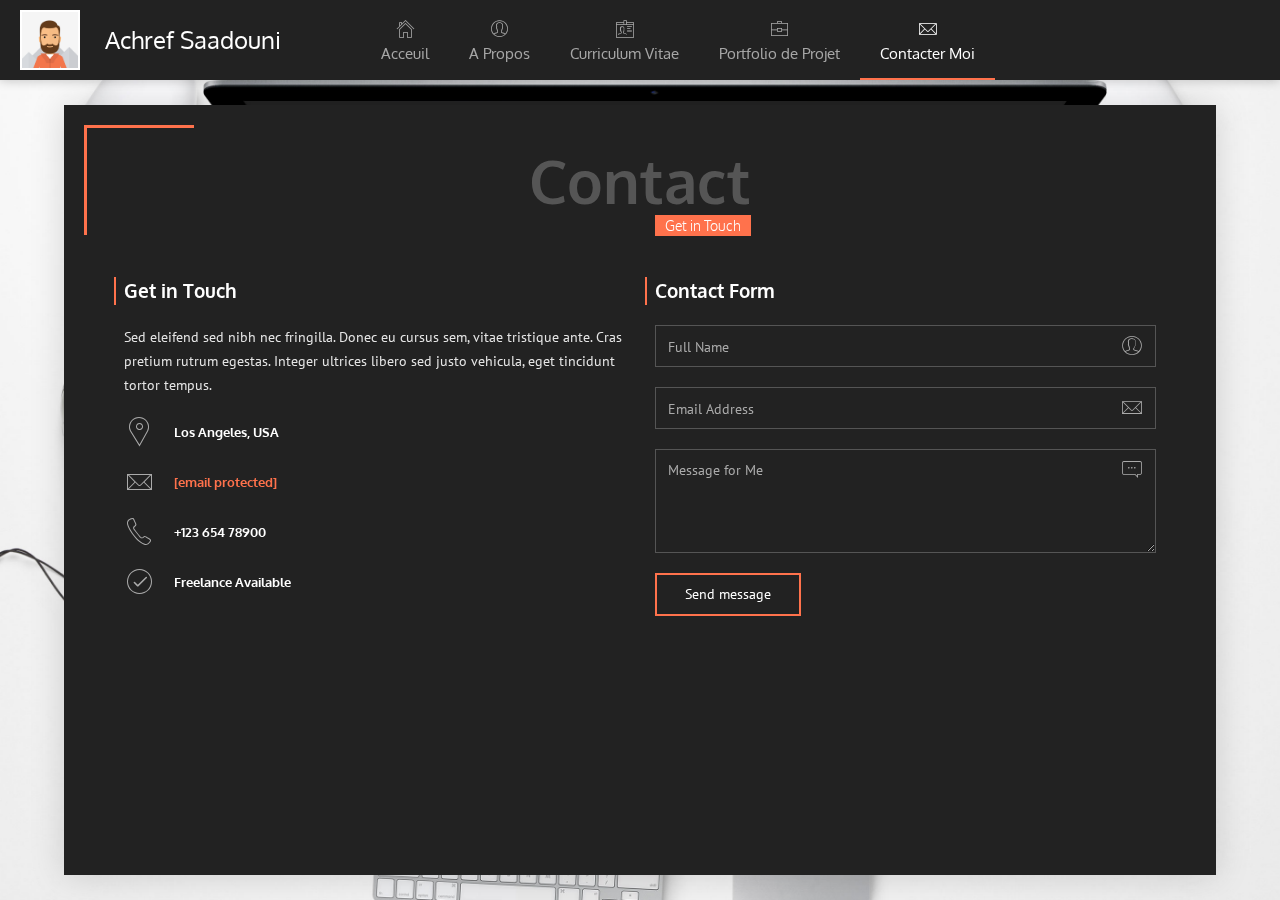
==== contacter.html @ 154d2a60 "TEST" ====
<!DOCTYPE html>
<html lang="fr" class="no-js">
  
<head>
    <meta name="title" content="CV Achref Saadouni - Me Contacter">

    <meta name="description" content="Achref Saadouni est un jeune tunisien qui aime le monde informatique et Des jeux Video 
    prêt à apprendre des nouvelles technologies, il est à votre disposition, vous pouvez me contacter via mes coordonnées">


    <meta charset="UTF-8" />
    <meta http-equiv="X-UA-Compatible" content="IE=edge"> 
    <meta name="viewport" content="width=device-width, initial-scale=1, maximum-scale=1" />
    
    <meta name="keywords" content="vcard, resposnive, retina, resume, jquery, css3, bootstrap, Unique, portfolio" />
    <meta name="author" content="lmtheme" />
    <link rel="shortcut icon" href="favicon.ico">

    <link rel="stylesheet" href="css/bootstrap.css" type="text/css">
    <link rel="stylesheet" href="css/normalize.css" type="text/css">
    <link rel="stylesheet" href="css/animate.css" type="text/css">
    <link rel="stylesheet" href="css/transition-animations.css" type="text/css">
    <link rel="stylesheet" href="css/jquery.mCustomScrollbar.min.css" type="text/css">
    <link rel="stylesheet" href="css/owl.carousel.css" type="text/css">
    <link rel="stylesheet" href="css/magnific-popup.css" type="text/css">
    <link rel="stylesheet" href="css/main-red.css" type="text/css">

    <!-- This styles needs for demo -->
    <link rel="stylesheet" href="preview/lmpixels-demo-panel.css" type="text/css">
    <!-- /This styles needs for demo -->
    
    <script>
      (function(i,s,o,g,r,a,m){i['GoogleAnalyticsObject']=r;i[r]=i[r]||function(){
      (i[r].q=i[r].q||[]).push(arguments)},i[r].l=1*new Date();a=s.createElement(o),
      m=s.getElementsByTagName(o)[0];a.async=1;a.src=g;m.parentNode.insertBefore(a,m)
      })(window,document,'script','../../../../www.google-analytics.com/analytics.js','ga');
    
      ga('create', 'UA-96534204-1', 'auto');
      ga('send', 'pageview');
    
    </script>

    <script src="js/jquery-2.1.3.min.js"></script>
    <script src="js/modernizr.custom.js"></script>
  </head>

  <body>
    <!-- Loading animation -->
    <div class="preloader">
      <div class="preloader-animation">
        <div class="dot1"></div>
        <div class="dot2"></div>
      </div>
    </div>
    <!-- /Loading animation -->

    <div id="page" class="page template-style-dark layout-menu-top">
      <!-- Header -->
      <header id="site_header" class="header mobile-menu-hide header-color-dark">
        <div class="my-photo tilt-effect">
          <img src="images/photo.png" alt="image de achref saadouni">
        </div>

        <div class="site-title-block">
          <h1 class="site-title">Achref Saadouni</h1>
        </div>

        <!-- Navigation -->
        <div class="site-nav">
          <!-- Main menu -->
          <div class="site-nav">
                <!-- Main menu -->
                <ul id="nav" class="site-main-menu">
                  <li>
                    <a  href="index.html" data-animation="21"><i class="menu-icon pe-7s-icon pe-7s-home"></i>Acceuil</a><!-- href value = data-id without # of .pt-page. -->
                  </li>
                  <li >
                    <a href="propos.html" data-animation="17"><i class="menu-icon pe-7s-icon pe-7s-user"></i>A Propos</a>
                  </li>
                  <li>
                    <a href="curriculumvitae.html" data-animation="18"><i class="menu-icon pe-7s-icon pe-7s-id"></i>Curriculum Vitae</a>
                  </li>
                  <li>
                    <a href="portfolio.html" data-animation="19"><i class="menu-icon pe-7s-icon pe-7s-portfolio"></i>Portfolio de Projet</a>
                  </li>
                  <li class="active">
                    <a href="contacter.html" data-animation="20"><i class="menu-icon pe-7s-icon pe-7s-mail"></i>Contacter Moi</a>
                  </li>
                </ul>
                <!-- /Main menu -->
              </div>
          <!-- /Main menu -->
        </div>
        <!-- Navigation -->
      </header>
      <!-- /Header -->

      <!-- Mobile Header -->
      <div class="mobile-header mobile-visible">
        <div class="mobile-logo-container">
          <div class="mobile-site-title">Achref Saadouni</div>
        </div>

        <a class="menu-toggle mobile-visible">
          <i class="fa fa-bars"></i>
        </a>
      </div>
      <!-- /Mobile Header -->

      <!-- Main Content -->
      <div id="main" class="site-main">
        <!-- Page changer wrapper -->
        <div class="pt-wrapper" style="background-image: url(images/main_bg_light.jpg);">
          <!-- Subpages -->
          <div class="subpages">

            <!-- Contact Subpage -->
            <section class="pt-page pt-page-5 pt-page-current pt-page-moveFromRight pt-page-ontop mCustomScrollbar _mCS_2" data-id="contact">
              <div class="border-block-top-110"></div>
              <div class="section-inner">
                <div class="section-title-block">
                  <div class="section-title-wrapper">
                    <h2 class="section-title">Contact</h2>
                    <h5 class="section-description">Get in Touch</h5>
                  </div>
                </div>

                <div class="row">
                  <div class="col-sm-6 col-md-6 subpage-block">
                    <div class="block-title">
                      <h3>Get in Touch</h3>
                    </div>
                    <p>Sed eleifend sed nibh nec fringilla. Donec eu cursus sem, vitae tristique ante. Cras pretium rutrum egestas. Integer ultrices libero sed justo vehicula, eget tincidunt tortor tempus.</p>
                    <div class="contact-info-block">
                      <div class="ci-icon">
                        <i class="pe-7s-icon pe-7s-map-marker"></i>
                      </div>
                      <div class="ci-text">
                        <h5>Los Angeles, USA</h5>
                      </div>
                    </div>
                    <div class="contact-info-block">
                      <div class="ci-icon">
                        <i class="pe-7s-icon pe-7s-mail"></i>
                      </div>
                      <div class="ci-text">
                        <h5><a href="https://lmpixels.com/cdn-cgi/l/email-protection" class="__cf_email__" data-cfemail="5b3a373e232836322f331b3e233a362b373e75383436">[email&#160;protected]</a></h5>
                      </div>
                    </div>
                    <div class="contact-info-block">
                      <div class="ci-icon">
                        <i class="pe-7s-icon pe-7s-call"></i>
                      </div>
                      <div class="ci-text">
                        <h5>+123 654 78900</h5>
                      </div>
                    </div>
                    <div class="contact-info-block">
                      <div class="ci-icon">
                        <i class="pe-7s-icon pe-7s-check"></i>
                      </div>
                      <div class="ci-text">
                        <h5>Freelance Available</h5>
                      </div>
                    </div>
                  </div>

                  <div class="col-sm-6 col-md-6 subpage-block">
                    <div class="block-title">
                      <h3>Contact Form</h3>
                    </div>
                    <form id="contact-form" method="post" action="https://lmpixels.com/demo/unique/unique-vcard/contact_form/contact_form.php">

                      <div class="messages"></div>

                      <div class="controls">
                        <div class="form-group">
                            <input id="form_name" type="text" name="name" class="form-control" placeholder="Full Name" required="required" data-error="Name is required.">
                            <div class="form-control-border"></div>
                            <i class="form-control-icon pe-7s-user"></i>
                            <div class="help-block with-errors"></div>
                        </div>

                        <div class="form-group">
                            <input id="form_email" type="email" name="email" class="form-control" placeholder="Email Address" required="required" data-error="Valid email is required.">
                            <div class="form-control-border"></div>
                            <i class="form-control-icon pe-7s-mail"></i>
                            <div class="help-block with-errors"></div>
                        </div>

                        <div class="form-group">
                            <textarea id="form_message" name="message" class="form-control" placeholder="Message for Me" rows="4" required="required" data-error="Please, leave me a message."></textarea>
                            <div class="form-control-border"></div>
                            <i class="form-control-icon pe-7s-comment"></i>
                            <div class="help-block with-errors"></div>
                        </div>

                        <input type="submit" class="button btn-send" value="Send message">
                      </div>
                    </form>
                  </div>
                </div>
              </div>
            </section>
            <!-- End Contact Subpage -->

          </div>
        </div>
        <!-- /Page changer wrapper -->
      </div>
      <!-- /Main Content -->
    </div>



    <script data-cfasync="false" src="../../../cdn-cgi/scripts/5c5dd728/cloudflare-static/email-decode.min.js"></script><script src="js/bootstrap.min.js"></script>
    <script src="js/pages-switcher.js"></script>
    <script src="js/imagesloaded.pkgd.min.js"></script>
    <script src="js/validator.js"></script>
    <script src="js/jquery.shuffle.min.js"></script>
    <script src="js/masonry.pkgd.min.js"></script>
    <script src="js/owl.carousel.min.js"></script>
    <script src="js/jquery.magnific-popup.min.js"></script>
    <script src="js/jquery.mCustomScrollbar.concat.min.js"></script>
    <script src="js/tilt.jquery.min.js"></script>
    <script src="js/jquery.hoverdir.js"></script>
    <script src="js/main.js"></script>

    <!-- Demo Color changer Script -->
    <script src="preview/lmpixels-demo-panel.js"></script>
    <!-- /Demo Color changer Script -->
  </body>

<!-- Mirrored from lmpixels.com/demo/unique/unique-vcard/index-dark.html by HTTrack Website Copier/3.x [XR&CO'2014], Sun, 04 Nov 2018 14:19:55 GMT -->
</html>
---- css/transition-animations.css ----
/* animation sets */

/* move from / to  */

.pt-page-moveToLeft {
	-webkit-animation: moveToLeft .6s ease both;
	animation: moveToLeft .6s ease both;
}

.pt-page-moveFromLeft {
	-webkit-animation: moveFromLeft .6s ease both;
	animation: moveFromLeft .6s ease both;
}

.pt-page-moveToRight {
	-webkit-animation: moveToRight .6s ease both;
	animation: moveToRight .6s ease both;
}

.pt-page-moveFromRight {
	-webkit-animation: moveFromRight .6s ease both;
	animation: moveFromRight .6s ease both;
}

.pt-page-moveToTop {
	-webkit-animation: moveToTop .6s ease both;
	animation: moveToTop .6s ease both;
}

.pt-page-moveFromTop {
	-webkit-animation: moveFromTop .6s ease both;
	animation: moveFromTop .6s ease both;
}

.pt-page-moveToBottom {
	-webkit-animation: moveToBottom .6s ease both;
	animation: moveToBottom .6s ease both;
}

.pt-page-moveFromBottom {
	-webkit-animation: moveFromBottom .6s ease both;
	animation: moveFromBottom .6s ease both;
}

/* fade */

.pt-page-fade {
	-webkit-animation: fade .7s ease both;
	animation: fade .7s ease both;
}

/* move from / to and fade */

.pt-page-moveToLeftFade {
	-webkit-animation: moveToLeftFade .7s ease both;
	animation: moveToLeftFade .7s ease both;
}

.pt-page-moveFromLeftFade {
	-webkit-animation: moveFromLeftFade .7s ease both;
	animation: moveFromLeftFade .7s ease both;
}

.pt-page-moveToRightFade {
	-webkit-animation: moveToRightFade .7s ease both;
	animation: moveToRightFade .7s ease both;
}

.pt-page-moveFromRightFade {
	-webkit-animation: moveFromRightFade .7s ease both;
	animation: moveFromRightFade .7s ease both;
}

.pt-page-moveToTopFade {
	-webkit-animation: moveToTopFade .7s ease both;
	animation: moveToTopFade .7s ease both;
}

.pt-page-moveFromTopFade {
	-webkit-animation: moveFromTopFade .7s ease both;
	animation: moveFromTopFade .7s ease both;
}

.pt-page-moveToBottomFade {
	-webkit-animation: moveToBottomFade .7s ease both;
	animation: moveToBottomFade .7s ease both;
}

.pt-page-moveFromBottomFade {
	-webkit-animation: moveFromBottomFade .7s ease both;
	animation: moveFromBottomFade .7s ease both;
}

/* move to with different easing */

.pt-page-moveToLeftEasing {
	-webkit-animation: moveToLeft .7s ease-in-out both;
	animation: moveToLeft .7s ease-in-out both;
}
.pt-page-moveToRightEasing {
	-webkit-animation: moveToRight .7s ease-in-out both;
	animation: moveToRight .7s ease-in-out both;
}
.pt-page-moveToTopEasing {
	-webkit-animation: moveToTop .7s ease-in-out both;
	animation: moveToTop .7s ease-in-out both;
}
.pt-page-moveToBottomEasing {
	-webkit-animation: moveToBottom .7s ease-in-out both;
	animation: moveToBottom .7s ease-in-out both;
}

/********************************* keyframes **************************************/

/* move from / to  */

@-webkit-keyframes moveToLeft {
	from { }
	to { -webkit-transform: translateX(-100%); }
}
@keyframes moveToLeft {
	from { }
	to { -webkit-transform: translateX(-100%); transform: translateX(-100%); }
}

@-webkit-keyframes moveFromLeft {
	from { -webkit-transform: translateX(-100%); }
}
@keyframes moveFromLeft {
	from { -webkit-transform: translateX(-100%); transform: translateX(-100%); }
}

@-webkit-keyframes moveToRight { 
	from { }
	to { -webkit-transform: translateX(100%); }
}
@keyframes moveToRight { 
	from { }
	to { -webkit-transform: translateX(100%); transform: translateX(100%); }
}

@-webkit-keyframes moveFromRight {
	from { -webkit-transform: translateX(100%); }
}
@keyframes moveFromRight {
	from { -webkit-transform: translateX(100%); transform: translateX(100%); }
}

@-webkit-keyframes moveToTop {
	from { }
	to { -webkit-transform: translateY(-100%); }
}
@keyframes moveToTop {
	from { }
	to { -webkit-transform: translateY(-100%); transform: translateY(-100%); }
}

@-webkit-keyframes moveFromTop {
	from { -webkit-transform: translateY(-100%); }
}
@keyframes moveFromTop {
	from { -webkit-transform: translateY(-100%); transform: translateY(-100%); }
}

@-webkit-keyframes moveToBottom {
	from { }
	to { -webkit-transform: translateY(100%); }
}
@keyframes moveToBottom {
	from { }
	to { -webkit-transform: translateY(100%); transform: translateY(100%); }
}

@-webkit-keyframes moveFromBottom {
	from { -webkit-transform: translateY(100%); }
}
@keyframes moveFromBottom {
	from { -webkit-transform: translateY(100%); transform: translateY(100%); }
}

/* fade */

@-webkit-keyframes fade {
	from { }
	to { opacity: 0.3; }
}
@keyframes fade {
	from { }
	to { opacity: 0.3; }
}

/* move from / to and fade */

@-webkit-keyframes moveToLeftFade {
	from { }
	to { opacity: 0.3; -webkit-transform: translateX(-100%); }
}
@keyframes moveToLeftFade {
	from { }
	to { opacity: 0.3; -webkit-transform: translateX(-100%); transform: translateX(-100%); }
}

@-webkit-keyframes moveFromLeftFade {
	from { opacity: 0.3; -webkit-transform: translateX(-100%); }
}
@keyframes moveFromLeftFade {
	from { opacity: 0.3; -webkit-transform: translateX(-100%); transform: translateX(-100%); }
}

@-webkit-keyframes moveToRightFade {
	from { }
	to { opacity: 0.3; -webkit-transform: translateX(100%); }
}
@keyframes moveToRightFade {
	from { }
	to { opacity: 0.3; -webkit-transform: translateX(100%); transform: translateX(100%); }
}

@-webkit-keyframes moveFromRightFade {
	from { opacity: 0.3; -webkit-transform: translateX(100%); }
}
@keyframes moveFromRightFade {
	from { opacity: 0.3; -webkit-transform: translateX(100%); transform: translateX(100%); }
}

@-webkit-keyframes moveToTopFade {
	from { }
	to { opacity: 0.3; -webkit-transform: translateY(-100%); }
}
@keyframes moveToTopFade {
	from { }
	to { opacity: 0.3; -webkit-transform: translateY(-100%); transform: translateY(-100%); }
}

@-webkit-keyframes moveFromTopFade {
	from { opacity: 0.3; -webkit-transform: translateY(-100%); }
}
@keyframes moveFromTopFade {
	from { opacity: 0.3; -webkit-transform: translateY(-100%); transform: translateY(-100%); }
}

@-webkit-keyframes moveToBottomFade {
	from { }
	to { opacity: 0.3; -webkit-transform: translateY(100%); }
}
@keyframes moveToBottomFade {
	from { }
	to { opacity: 0.3; -webkit-transform: translateY(100%); transform: translateY(100%); }
}

@-webkit-keyframes moveFromBottomFade {
	from { opacity: 0.3; -webkit-transform: translateY(100%); }
}
@keyframes moveFromBottomFade {
	from { opacity: 0.3; -webkit-transform: translateY(100%); transform: translateY(100%); }
}

/* scale and fade */

.pt-page-scaleDown {
	-webkit-animation: scaleDown .7s ease both;
	animation: scaleDown .7s ease both;
}

.pt-page-scaleUp {
	-webkit-animation: scaleUp .7s ease both;
	animation: scaleUp .7s ease both;
}

.pt-page-scaleUpDown {
	-webkit-animation: scaleUpDown .5s ease both;
	animation: scaleUpDown .5s ease both;
}

.pt-page-scaleDownUp {
	-webkit-animation: scaleDownUp .5s ease both;
	animation: scaleDownUp .5s ease both;
}

.pt-page-scaleDownCenter {
	-webkit-animation: scaleDownCenter .4s ease-in both;
	animation: scaleDownCenter .4s ease-in both;
}

.pt-page-scaleUpCenter {
	-webkit-animation: scaleUpCenter .4s ease-out both;
	animation: scaleUpCenter .4s ease-out both;
}

/********************************* keyframes **************************************/

/* scale and fade */

@-webkit-keyframes scaleDown {
	from { }
	to { opacity: 0; -webkit-transform: scale(.8); }
}
@keyframes scaleDown {
	from { }
	to { opacity: 0; -webkit-transform: scale(.8); transform: scale(.8); }
}

@-webkit-keyframes scaleUp {
	from { opacity: 0; -webkit-transform: scale(.8); }
}
@keyframes scaleUp {
	from { opacity: 0; -webkit-transform: scale(.8); transform: scale(.8); }
}

@-webkit-keyframes scaleUpDown {
	from { opacity: 0; -webkit-transform: scale(1.2); }
}
@keyframes scaleUpDown {
	from { opacity: 0; -webkit-transform: scale(1.2); transform: scale(1.2); }
}

@-webkit-keyframes scaleDownUp {
	from { }
	to { opacity: 0; -webkit-transform: scale(1.2); }
}
@keyframes scaleDownUp {
	from { }
	to { opacity: 0; -webkit-transform: scale(1.2); transform: scale(1.2); }
}

@-webkit-keyframes scaleDownCenter {
	from { }
	to { opacity: 0; -webkit-transform: scale(.7); }
}
@keyframes scaleDownCenter {
	from { }
	to { opacity: 0; -webkit-transform: scale(.7); transform: scale(.7); }
}

@-webkit-keyframes scaleUpCenter {
	from { opacity: 0; -webkit-transform: scale(.7); }
}
@keyframes scaleUpCenter {
	from { opacity: 0; -webkit-transform: scale(.7); transform: scale(.7); }
}

/* rotate sides first and scale */

.pt-page-rotateRightSideFirst {
	-webkit-transform-origin: 0% 50%;
	transform-origin: 0% 50%;
	-webkit-animation: rotateRightSideFirst .8s both ease-in;
	animation: rotateRightSideFirst .8s both ease-in;
}
.pt-page-rotateLeftSideFirst {
	-webkit-transform-origin: 100% 50%;
	transform-origin: 100% 50%;
	-webkit-animation: rotateLeftSideFirst .8s both ease-in;
	animation: rotateLeftSideFirst .8s both ease-in;
}
.pt-page-rotateTopSideFirst {
	-webkit-transform-origin: 50% 100%;
	transform-origin: 50% 100%;
	-webkit-animation: rotateTopSideFirst .8s both ease-in;
	animation: rotateTopSideFirst .8s both ease-in;
}
.pt-page-rotateBottomSideFirst {
	-webkit-transform-origin: 50% 0%;
	transform-origin: 50% 0%;
	-webkit-animation: rotateBottomSideFirst .8s both ease-in;
	animation: rotateBottomSideFirst .8s both ease-in;
}

/* flip */

.pt-page-flipOutRight {
	-webkit-transform-origin: 50% 50%;
	transform-origin: 50% 50%;
	-webkit-animation: flipOutRight .5s both ease-in;
	animation: flipOutRight .5s both ease-in;
}
.pt-page-flipInLeft {
	-webkit-transform-origin: 50% 50%;
	transform-origin: 50% 50%;
	-webkit-animation: flipInLeft .5s both ease-out;
	animation: flipInLeft .5s both ease-out;
}
.pt-page-flipOutLeft {
	-webkit-transform-origin: 50% 50%;
	transform-origin: 50% 50%;
	-webkit-animation: flipOutLeft .5s both ease-in;
	animation: flipOutLeft .5s both ease-in;
}
.pt-page-flipInRight {
	-webkit-transform-origin: 50% 50%;
	transform-origin: 50% 50%;
	-webkit-animation: flipInRight .5s both ease-out;
	animation: flipInRight .5s both ease-out;
}
.pt-page-flipOutTop {
	-webkit-transform-origin: 50% 50%;
	transform-origin: 50% 50%;
	-webkit-animation: flipOutTop .5s both ease-in;
	animation: flipOutTop .5s both ease-in;
}
.pt-page-flipInBottom {
	-webkit-transform-origin: 50% 50%;
	transform-origin: 50% 50%;
	-webkit-animation: flipInBottom .5s both ease-out;
	animation: flipInBottom .5s both ease-out;
}
.pt-page-flipOutBottom {
	-webkit-transform-origin: 50% 50%;
	transform-origin: 50% 50%;
	-webkit-animation: flipOutBottom .5s both ease-in;
	animation: flipOutBottom .5s both ease-in;
}
.pt-page-flipInTop {
	-webkit-transform-origin: 50% 50%;
	transform-origin: 50% 50%;
	-webkit-animation: flipInTop .5s both ease-out;
	animation: flipInTop .5s both ease-out;
}

/* rotate fall */

.pt-page-rotateFall {
	-webkit-transform-origin: 0% 0%;
	transform-origin: 0% 0%;
	-webkit-animation: rotateFall 1s both ease-in;
	animation: rotateFall 1s both ease-in;
}

/* rotate newspaper */
.pt-page-rotateOutNewspaper {
	-webkit-transform-origin: 50% 50%;
	transform-origin: 50% 50%;
	-webkit-animation: rotateOutNewspaper .5s both ease-in;
	animation: rotateOutNewspaper .5s both ease-in;
}
.pt-page-rotateInNewspaper {
	-webkit-transform-origin: 50% 50%;
	transform-origin: 50% 50%;
	-webkit-animation: rotateInNewspaper .5s both ease-out;
	animation: rotateInNewspaper .5s both ease-out;
}

/* push */
.pt-page-rotatePushLeft {
	-webkit-transform-origin: 0% 50%;
	transform-origin: 0% 50%;
	-webkit-animation: rotatePushLeft .8s both ease;
	animation: rotatePushLeft .8s both ease;
}
.pt-page-rotatePushRight {
	-webkit-transform-origin: 100% 50%;
	transform-origin: 100% 50%;
	-webkit-animation: rotatePushRight .8s both ease;
	animation: rotatePushRight .8s both ease;
}
.pt-page-rotatePushTop {
	-webkit-transform-origin: 50% 0%;
	transform-origin: 50% 0%;
	-webkit-animation: rotatePushTop .8s both ease;
	animation: rotatePushTop .8s both ease;
}
.pt-page-rotatePushBottom {
	-webkit-transform-origin: 50% 100%;
	transform-origin: 50% 100%;
	-webkit-animation: rotatePushBottom .8s both ease;
	animation: rotatePushBottom .8s both ease;
}

/* pull */
.pt-page-rotatePullRight {
	-webkit-transform-origin: 100% 50%;
	transform-origin: 100% 50%;
	-webkit-animation: rotatePullRight .5s both ease;
	animation: rotatePullRight .5s both ease;
}
.pt-page-rotatePullLeft {
	-webkit-transform-origin: 0% 50%;
	transform-origin: 0% 50%;
	-webkit-animation: rotatePullLeft .5s both ease;
	animation: rotatePullLeft .5s both ease;
}
.pt-page-rotatePullTop {
	-webkit-transform-origin: 50% 0%;
	transform-origin: 50% 0%;
	-webkit-animation: rotatePullTop .5s both ease;
	animation: rotatePullTop .5s both ease;
}
.pt-page-rotatePullBottom {
	-webkit-transform-origin: 50% 100%;
	transform-origin: 50% 100%;
	-webkit-animation: rotatePullBottom .5s both ease;
	animation: rotatePullBottom .5s both ease;
}

/* fold */
.pt-page-rotateFoldRight {
	-webkit-transform-origin: 0% 50%;
	transform-origin: 0% 50%;
	-webkit-animation: rotateFoldRight .7s both ease;
	animation: rotateFoldRight .7s both ease;
}
.pt-page-rotateFoldLeft {
	-webkit-transform-origin: 100% 50%;
	transform-origin: 100% 50%;
	-webkit-animation: rotateFoldLeft .7s both ease;
	animation: rotateFoldLeft .7s both ease;
}
.pt-page-rotateFoldTop {
	-webkit-transform-origin: 50% 100%;
	transform-origin: 50% 100%;
	-webkit-animation: rotateFoldTop .7s both ease;
	animation: rotateFoldTop .7s both ease;
}
.pt-page-rotateFoldBottom {
	-webkit-transform-origin: 50% 0%;
	transform-origin: 50% 0%;
	-webkit-animation: rotateFoldBottom .7s both ease;
	animation: rotateFoldBottom .7s both ease;
}

/* unfold */
.pt-page-rotateUnfoldLeft {
	-webkit-transform-origin: 100% 50%;
	transform-origin: 100% 50%;
	-webkit-animation: rotateUnfoldLeft .7s both ease;
	animation: rotateUnfoldLeft .7s both ease;
}
.pt-page-rotateUnfoldRight {
	-webkit-transform-origin: 0% 50%;
	transform-origin: 0% 50%;
	-webkit-animation: rotateUnfoldRight .7s both ease;
	animation: rotateUnfoldRight .7s both ease;
}
.pt-page-rotateUnfoldTop {
	-webkit-transform-origin: 50% 100%;
	transform-origin: 50% 100%;
	-webkit-animation: rotateUnfoldTop .7s both ease;
	animation: rotateUnfoldTop .7s both ease;
}
.pt-page-rotateUnfoldBottom {
	-webkit-transform-origin: 50% 0%;
	transform-origin: 50% 0%;
	-webkit-animation: rotateUnfoldBottom .7s both ease;
	animation: rotateUnfoldBottom .7s both ease;
}

/* room walls */
.pt-page-rotateRoomLeftOut {
	-webkit-transform-origin: 100% 50%;
	transform-origin: 100% 50%;
	-webkit-animation: rotateRoomLeftOut .8s both ease;
	animation: rotateRoomLeftOut .8s both ease;
}
.pt-page-rotateRoomLeftIn {
	-webkit-transform-origin: 0% 50%;
	transform-origin: 0% 50%;
	-webkit-animation: rotateRoomLeftIn .8s both ease;
	animation: rotateRoomLeftIn .8s both ease;
}
.pt-page-rotateRoomRightOut {
	-webkit-transform-origin: 0% 50%;
	transform-origin: 0% 50%;
	-webkit-animation: rotateRoomRightOut .8s both ease;
	animation: rotateRoomRightOut .8s both ease;
}
.pt-page-rotateRoomRightIn {
	-webkit-transform-origin: 100% 50%;
	transform-origin: 100% 50%;
	-webkit-animation: rotateRoomRightIn .8s both ease;
	animation: rotateRoomRightIn .8s both ease;
}
.pt-page-rotateRoomTopOut {
	-webkit-transform-origin: 50% 100%;
	transform-origin: 50% 100%;
	-webkit-animation: rotateRoomTopOut .8s both ease;
	animation: rotateRoomTopOut .8s both ease;
}
.pt-page-rotateRoomTopIn {
	-webkit-transform-origin: 50% 0%;
	transform-origin: 50% 0%;
	-webkit-animation: rotateRoomTopIn .8s both ease;
	animation: rotateRoomTopIn .8s both ease;
}
.pt-page-rotateRoomBottomOut {
	-webkit-transform-origin: 50% 0%;
	transform-origin: 50% 0%;
	-webkit-animation: rotateRoomBottomOut .8s both ease;
	animation: rotateRoomBottomOut .8s both ease;
}
.pt-page-rotateRoomBottomIn {
	-webkit-transform-origin: 50% 100%;
	transform-origin: 50% 100%;
	-webkit-animation: rotateRoomBottomIn .8s both ease;
	animation: rotateRoomBottomIn .8s both ease;
}

/* cube */
.pt-page-rotateCubeLeftOut {
	-webkit-transform-origin: 100% 50%;
	transform-origin: 100% 50%;
	-webkit-animation: rotateCubeLeftOut .6s both ease-in;
	animation: rotateCubeLeftOut .6s both ease-in;
}
.pt-page-rotateCubeLeftIn {
	-webkit-transform-origin: 0% 50%;
	transform-origin: 0% 50%;
	-webkit-animation: rotateCubeLeftIn .6s both ease-in;
	animation: rotateCubeLeftIn .6s both ease-in;
}
.pt-page-rotateCubeRightOut {
	-webkit-transform-origin: 0% 50%;
	transform-origin: 0% 50%;
	-webkit-animation: rotateCubeRightOut .6s both ease-in;
	animation: rotateCubeRightOut .6s both ease-in;
}
.pt-page-rotateCubeRightIn {
	-webkit-transform-origin: 100% 50%;
	transform-origin: 100% 50%;
	-webkit-animation: rotateCubeRightIn .6s both ease-in;
	animation: rotateCubeRightIn .6s both ease-in;
}
.pt-page-rotateCubeTopOut {
	-webkit-transform-origin: 50% 100%;
	transform-origin: 50% 100%;
	-webkit-animation: rotateCubeTopOut .6s both ease-in;
	animation: rotateCubeTopOut .6s both ease-in;
}
.pt-page-rotateCubeTopIn {
	-webkit-transform-origin: 50% 0%;
	transform-origin: 50% 0%;
	-webkit-animation: rotateCubeTopIn .6s both ease-in;
	animation: rotateCubeTopIn .6s both ease-in;
}
.pt-page-rotateCubeBottomOut {
	-webkit-transform-origin: 50% 0%;
	transform-origin: 50% 0%;
	-webkit-animation: rotateCubeBottomOut .6s both ease-in;
	animation: rotateCubeBottomOut .6s both ease-in;
}
.pt-page-rotateCubeBottomIn {
	-webkit-transform-origin: 50% 100%;
	transform-origin: 50% 100%;
	-webkit-animation: rotateCubeBottomIn .6s both ease-in;
	animation: rotateCubeBottomIn .6s both ease-in;
}

/* carousel */
.pt-page-rotateCarouselLeftOut {
	-webkit-transform-origin: 100% 50%;
	transform-origin: 100% 50%;
	-webkit-animation: rotateCarouselLeftOut .8s both ease;
	animation: rotateCarouselLeftOut .8s both ease;
}
.pt-page-rotateCarouselLeftIn {
	-webkit-transform-origin: 0% 50%;
	transform-origin: 0% 50%;
	-webkit-animation: rotateCarouselLeftIn .8s both ease;
	animation: rotateCarouselLeftIn .8s both ease;
}
.pt-page-rotateCarouselRightOut {
	-webkit-transform-origin: 0% 50%;
	transform-origin: 0% 50%;
	-webkit-animation: rotateCarouselRightOut .8s both ease;
	animation: rotateCarouselRightOut .8s both ease;
}
.pt-page-rotateCarouselRightIn {
	-webkit-transform-origin: 100% 50%;
	transform-origin: 100% 50%;
	-webkit-animation: rotateCarouselRightIn .8s both ease;
	animation: rotateCarouselRightIn .8s both ease;
}
.pt-page-rotateCarouselTopOut {
	-webkit-transform-origin: 50% 100%;
	transform-origin: 50% 100%;
	-webkit-animation: rotateCarouselTopOut .8s both ease;
	animation: rotateCarouselTopOut .8s both ease;
}
.pt-page-rotateCarouselTopIn {
	-webkit-transform-origin: 50% 0%;
	transform-origin: 50% 0%;
	-webkit-animation: rotateCarouselTopIn .8s both ease;
	animation: rotateCarouselTopIn .8s both ease;
}
.pt-page-rotateCarouselBottomOut {
	-webkit-transform-origin: 50% 0%;
	transform-origin: 50% 0%;
	-webkit-animation: rotateCarouselBottomOut .8s both ease;
	animation: rotateCarouselBottomOut .8s both ease;
}
.pt-page-rotateCarouselBottomIn {
	-webkit-transform-origin: 50% 100%;
	transform-origin: 50% 100%;
	-webkit-animation: rotateCarouselBottomIn .8s both ease;
	animation: rotateCarouselBottomIn .8s both ease;
}

/* sides */
.pt-page-rotateSidesOut {
	-webkit-transform-origin: -50% 50%;
	transform-origin: -50% 50%;
	-webkit-animation: rotateSidesOut .5s both ease-in;
	animation: rotateSidesOut .5s both ease-in;
}
.pt-page-rotateSidesIn {
	-webkit-transform-origin: 150% 50%;
	transform-origin: 150% 50%;
	-webkit-animation: rotateSidesIn .5s both ease-out;
	animation: rotateSidesIn .5s both ease-out;
}

/* slide */
.pt-page-rotateSlideOut {
	-webkit-animation: rotateSlideOut 1s both ease;
	animation: rotateSlideOut 1s both ease;
}
.pt-page-rotateSlideIn {
	-webkit-animation: rotateSlideIn 1s both ease;
	animation: rotateSlideIn 1s both ease;
}

/********************************* keyframes **************************************/

/* rotate sides first and scale */

@-webkit-keyframes rotateRightSideFirst {
	0% { }
	40% { -webkit-transform: rotateY(15deg); opacity: .8; -webkit-animation-timing-function: ease-out; }
	100% { -webkit-transform: scale(0.8) translateZ(-200px); opacity:0; }
}
@keyframes rotateRightSideFirst {
	0% { }
	40% { -webkit-transform: rotateY(15deg); transform: rotateY(15deg); opacity: .8; -webkit-animation-timing-function: ease-out; animation-timing-function: ease-out; }
	100% { -webkit-transform: scale(0.8) translateZ(-200px); transform: scale(0.8) translateZ(-200px); opacity:0; }
}

@-webkit-keyframes rotateLeftSideFirst {
	0% { }
	40% { -webkit-transform: rotateY(-15deg); opacity: .8; -webkit-animation-timing-function: ease-out; }
	100% { -webkit-transform: scale(0.8) translateZ(-200px); opacity:0; }
}
@keyframes rotateLeftSideFirst {
	0% { }
	40% { -webkit-transform: rotateY(-15deg); transform: rotateY(-15deg); opacity: .8; -webkit-animation-timing-function: ease-out; animation-timing-function: ease-out; }
	100% { -webkit-transform: scale(0.8) translateZ(-200px); transform: scale(0.8) translateZ(-200px); opacity:0; }
}

@-webkit-keyframes rotateTopSideFirst {
	0% { }
	40% { -webkit-transform: rotateX(15deg); opacity: .8; -webkit-animation-timing-function: ease-out; }
	100% { -webkit-transform: scale(0.8) translateZ(-200px); opacity:0; }
}
@keyframes rotateTopSideFirst {
	0% { }
	40% { -webkit-transform: rotateX(15deg); transform: rotateX(15deg); opacity: .8; -webkit-animation-timing-function: ease-out; animation-timing-function: ease-out; }
	100% { -webkit-transform: scale(0.8) translateZ(-200px); transform: scale(0.8) translateZ(-200px); opacity:0; }
}

@-webkit-keyframes rotateBottomSideFirst {
	0% { }
	40% { -webkit-transform: rotateX(-15deg); opacity: .8; -webkit-animation-timing-function: ease-out; }
	100% { -webkit-transform: scale(0.8) translateZ(-200px); opacity:0; }
}
@keyframes rotateBottomSideFirst {
	0% { }
	40% { -webkit-transform: rotateX(-15deg); transform: rotateX(-15deg); opacity: .8; -webkit-animation-timing-function: ease-out; animation-timing-function: ease-out; }
	100% { -webkit-transform: scale(0.8) translateZ(-200px); transform: scale(0.8) translateZ(-200px); opacity:0; }
}

/* flip */

@-webkit-keyframes flipOutRight {
	from { }
	to { -webkit-transform: translateZ(-1000px) rotateY(90deg); opacity: 0.2; }
}
@keyframes flipOutRight {
	from { }
	to { -webkit-transform: translateZ(-1000px) rotateY(90deg); transform: translateZ(-1000px) rotateY(90deg); opacity: 0.2; }
}

@-webkit-keyframes flipInLeft {
	from { -webkit-transform: translateZ(-1000px) rotateY(-90deg); opacity: 0.2; }
}
@keyframes flipInLeft {
	from { -webkit-transform: translateZ(-1000px) rotateY(-90deg); transform: translateZ(-1000px) rotateY(-90deg); opacity: 0.2; }
}

@-webkit-keyframes flipOutLeft {
	from { }
	to { -webkit-transform: translateZ(-1000px) rotateY(-90deg); opacity: 0.2; }
}
@keyframes flipOutLeft {
	from { }
	to { -webkit-transform: translateZ(-1000px) rotateY(-90deg); transform: translateZ(-1000px) rotateY(-90deg); opacity: 0.2; }
}

@-webkit-keyframes flipInRight {
	from { -webkit-transform: translateZ(-1000px) rotateY(90deg); opacity: 0.2; }
}
@keyframes flipInRight {
	from { -webkit-transform: translateZ(-1000px) rotateY(90deg); transform: translateZ(-1000px) rotateY(90deg); opacity: 0.2; }
}

@-webkit-keyframes flipOutTop {
	from { }
	to { -webkit-transform: translateZ(-1000px) rotateX(90deg); opacity: 0.2; }
}
@keyframes flipOutTop {
	from { }
	to { -webkit-transform: translateZ(-1000px) rotateX(90deg); transform: translateZ(-1000px) rotateX(90deg); opacity: 0.2; }
}

@-webkit-keyframes flipInBottom {
	from { -webkit-transform: translateZ(-1000px) rotateX(-90deg); opacity: 0.2; }
}
@keyframes flipInBottom {
	from { -webkit-transform: translateZ(-1000px) rotateX(-90deg); transform: translateZ(-1000px) rotateX(-90deg); opacity: 0.2; }
}

@-webkit-keyframes flipOutBottom {
	from { }
	to { -webkit-transform: translateZ(-1000px) rotateX(-90deg); opacity: 0.2; }
}
@keyframes flipOutBottom {
	from { }
	to { -webkit-transform: translateZ(-1000px) rotateX(-90deg); transform: translateZ(-1000px) rotateX(-90deg); opacity: 0.2; }
}

@-webkit-keyframes flipInTop {
	from { -webkit-transform: translateZ(-1000px) rotateX(90deg); opacity: 0.2; }
}
@keyframes flipInTop {
	from { -webkit-transform: translateZ(-1000px) rotateX(90deg); transform: translateZ(-1000px) rotateX(90deg); opacity: 0.2; }
}

/* fall */

@-webkit-keyframes rotateFall {
	0% { -webkit-transform: rotateZ(0deg); }
	20% { -webkit-transform: rotateZ(10deg); -webkit-animation-timing-function: ease-out; }
	40% { -webkit-transform: rotateZ(17deg); }
	60% { -webkit-transform: rotateZ(16deg); }
	100% { -webkit-transform: translateY(100%) rotateZ(17deg); }
}
@keyframes rotateFall {
	0% { -webkit-transform: rotateZ(0deg); transform: rotateZ(0deg); }
	20% { -webkit-transform: rotateZ(10deg); transform: rotateZ(10deg); -webkit-animation-timing-function: ease-out; animation-timing-function: ease-out; }
	40% { -webkit-transform: rotateZ(17deg); transform: rotateZ(17deg); }
	60% { -webkit-transform: rotateZ(16deg); transform: rotateZ(16deg); }
	100% { -webkit-transform: translateY(100%) rotateZ(17deg); transform: translateY(100%) rotateZ(17deg); }
}

/* newspaper */

@-webkit-keyframes rotateOutNewspaper {
	from { }
	to { -webkit-transform: translateZ(-3000px) rotateZ(360deg); opacity: 0; }
}
@keyframes rotateOutNewspaper {
	from { }
	to { -webkit-transform: translateZ(-3000px) rotateZ(360deg); transform: translateZ(-3000px) rotateZ(360deg); opacity: 0; }
}

@-webkit-keyframes rotateInNewspaper {
	from { -webkit-transform: translateZ(-3000px) rotateZ(-360deg); opacity: 0; }
}
@keyframes rotateInNewspaper {
	from { -webkit-transform: translateZ(-3000px) rotateZ(-360deg); transform: translateZ(-3000px) rotateZ(-360deg); opacity: 0; }
}

/* push */

@-webkit-keyframes rotatePushLeft {
	from { }
	to { opacity: 0; -webkit-transform: rotateY(90deg); }
}
@keyframes rotatePushLeft {
	from { }
	to { opacity: 0; -webkit-transform: rotateY(90deg); transform: rotateY(90deg); }
}

@-webkit-keyframes rotatePushRight {
	from { }
	to { opacity: 0; -webkit-transform: rotateY(-90deg); }
}
@keyframes rotatePushRight {
	from { }
	to { opacity: 0; -webkit-transform: rotateY(-90deg); transform: rotateY(-90deg); }
}

@-webkit-keyframes rotatePushTop {
	from { }
	to { opacity: 0; -webkit-transform: rotateX(-90deg); }
}
@keyframes rotatePushTop {
	from { }
	to { opacity: 0; -webkit-transform: rotateX(-90deg); transform: rotateX(-90deg); }
}

@-webkit-keyframes rotatePushBottom {
	from { }
	to { opacity: 0; -webkit-transform: rotateX(90deg); }
}
@keyframes rotatePushBottom {
	from { }
	to { opacity: 0; -webkit-transform: rotateX(90deg); transform: rotateX(90deg); }
}

/* pull */

@-webkit-keyframes rotatePullRight {
	from { opacity: 0; -webkit-transform: rotateY(-90deg); }
}
@keyframes rotatePullRight {
	from { opacity: 0; -webkit-transform: rotateY(-90deg); transform: rotateY(-90deg); }
}

@-webkit-keyframes rotatePullLeft {
	from { opacity: 0; -webkit-transform: rotateY(90deg); }
}
@keyframes rotatePullLeft {
	from { opacity: 0; -webkit-transform: rotateY(90deg); transform: rotateY(90deg); }
}

@-webkit-keyframes rotatePullTop {
	from { opacity: 0; -webkit-transform: rotateX(-90deg); }
}
@keyframes rotatePullTop {
	from { opacity: 0; -webkit-transform: rotateX(-90deg); transform: rotateX(-90deg); }
}

@-webkit-keyframes rotatePullBottom {
	from { opacity: 0; -webkit-transform: rotateX(90deg); }
}
@keyframes rotatePullBottom {
	from { opacity: 0; -webkit-transform: rotateX(90deg); transform: rotateX(90deg); }
}

/* fold */

@-webkit-keyframes rotateFoldRight {
	from { }
	to { opacity: 0; -webkit-transform: translateX(100%) rotateY(90deg); }
}
@keyframes rotateFoldRight {
	from { }
	to { opacity: 0; -webkit-transform: translateX(100%) rotateY(90deg); transform: translateX(100%) rotateY(90deg); }
}

@-webkit-keyframes rotateFoldLeft {
	from { }
	to { opacity: 0; -webkit-transform: translateX(-100%) rotateY(-90deg); }
}
@keyframes rotateFoldLeft {
	from { }
	to { opacity: 0; -webkit-transform: translateX(-100%) rotateY(-90deg); transform: translateX(-100%) rotateY(-90deg); }
}

@-webkit-keyframes rotateFoldTop {
	from { }
	to { opacity: 0; -webkit-transform: translateY(-100%) rotateX(90deg); }
}
@keyframes rotateFoldTop {
	from { }
	to { opacity: 0; -webkit-transform: translateY(-100%) rotateX(90deg); transform: translateY(-100%) rotateX(90deg); }
}

@-webkit-keyframes rotateFoldBottom {
	from { }
	to { opacity: 0; -webkit-transform: translateY(100%) rotateX(-90deg); }
}
@keyframes rotateFoldBottom {
	from { }
	to { opacity: 0; -webkit-transform: translateY(100%) rotateX(-90deg); transform: translateY(100%) rotateX(-90deg); }
}

/* unfold */

@-webkit-keyframes rotateUnfoldLeft {
	from { opacity: 0; -webkit-transform: translateX(-100%) rotateY(-90deg); }
}
@keyframes rotateUnfoldLeft {
	from { opacity: 0; -webkit-transform: translateX(-100%) rotateY(-90deg); transform: translateX(-100%) rotateY(-90deg); }
}

@-webkit-keyframes rotateUnfoldRight {
	from { opacity: 0; -webkit-transform: translateX(100%) rotateY(90deg); }
}
@keyframes rotateUnfoldRight {
	from { opacity: 0; -webkit-transform: translateX(100%) rotateY(90deg); transform: translateX(100%) rotateY(90deg); }
}

@-webkit-keyframes rotateUnfoldTop {
	from { opacity: 0; -webkit-transform: translateY(-100%) rotateX(90deg); }
}
@keyframes rotateUnfoldTop {
	from { opacity: 0; -webkit-transform: translateY(-100%) rotateX(90deg); transform: translateY(-100%) rotateX(90deg); }
}

@-webkit-keyframes rotateUnfoldBottom {
	from { opacity: 0; -webkit-transform: translateY(100%) rotateX(-90deg); }
}
@keyframes rotateUnfoldBottom {
	from { opacity: 0; -webkit-transform: translateY(100%) rotateX(-90deg); transform: translateY(100%) rotateX(-90deg); }
}

/* room walls */

@-webkit-keyframes rotateRoomLeftOut {
	from { }
	to { opacity: .3; -webkit-transform: translateX(-100%) rotateY(90deg); }
}
@keyframes rotateRoomLeftOut {
	from { }
	to { opacity: .3; -webkit-transform: translateX(-100%) rotateY(90deg); transform: translateX(-100%) rotateY(90deg); }
}

@-webkit-keyframes rotateRoomLeftIn {
	from { opacity: .3; -webkit-transform: translateX(100%) rotateY(-90deg); }
}
@keyframes rotateRoomLeftIn {
	from { opacity: .3; -webkit-transform: translateX(100%) rotateY(-90deg); transform: translateX(100%) rotateY(-90deg); }
}

@-webkit-keyframes rotateRoomRightOut {
	from { }
	to { opacity: .3; -webkit-transform: translateX(100%) rotateY(-90deg); }
}
@keyframes rotateRoomRightOut {
	from { }
	to { opacity: .3; -webkit-transform: translateX(100%) rotateY(-90deg); transform: translateX(100%) rotateY(-90deg); }
}

@-webkit-keyframes rotateRoomRightIn {
	from { opacity: .3; -webkit-transform: translateX(-100%) rotateY(90deg); }
}
@keyframes rotateRoomRightIn {
	from { opacity: .3; -webkit-transform: translateX(-100%) rotateY(90deg); transform: translateX(-100%) rotateY(90deg); }
}

@-webkit-keyframes rotateRoomTopOut {
	from { }
	to { opacity: .3; -webkit-transform: translateY(-100%) rotateX(-90deg); }
}
@keyframes rotateRoomTopOut {
	from { }
	to { opacity: .3; -webkit-transform: translateY(-100%) rotateX(-90deg); transform: translateY(-100%) rotateX(-90deg); }
}

@-webkit-keyframes rotateRoomTopIn {
	from { opacity: .3; -webkit-transform: translateY(100%) rotateX(90deg); }
}
@keyframes rotateRoomTopIn {
	from { opacity: .3; -webkit-transform: translateY(100%) rotateX(90deg); transform: translateY(100%) rotateX(90deg); }
}

@-webkit-keyframes rotateRoomBottomOut {
	from { }
	to { opacity: .3; -webkit-transform: translateY(100%) rotateX(90deg); }
}
@keyframes rotateRoomBottomOut {
	from { }
	to { opacity: .3; -webkit-transform: translateY(100%) rotateX(90deg); transform: translateY(100%) rotateX(90deg); }
}

@-webkit-keyframes rotateRoomBottomIn {
	from { opacity: .3; -webkit-transform: translateY(-100%) rotateX(-90deg); }
}
@keyframes rotateRoomBottomIn {
	from { opacity: .3; -webkit-transform: translateY(-100%) rotateX(-90deg); transform: translateY(-100%) rotateX(-90deg); }
}

/* cube */

@-webkit-keyframes rotateCubeLeftOut {
	0% { }
	50% { -webkit-animation-timing-function: ease-out;  -webkit-transform: translateX(-50%) translateZ(-200px) rotateY(-45deg); }
	100% { opacity: .3; -webkit-transform: translateX(-100%) rotateY(-90deg); }
}
@keyframes rotateCubeLeftOut {
	0% { }
	50% { -webkit-animation-timing-function: ease-out; animation-timing-function: ease-out;  -webkit-transform: translateX(-50%) translateZ(-200px) rotateY(-45deg);  transform: translateX(-50%) translateZ(-200px) rotateY(-45deg); }
	100% { opacity: .3; -webkit-transform: translateX(-100%) rotateY(-90deg); transform: translateX(-100%) rotateY(-90deg); }
}

@-webkit-keyframes rotateCubeLeftIn {
	0% { opacity: .3; -webkit-transform: translateX(100%) rotateY(90deg); }
	50% { -webkit-animation-timing-function: ease-out;  -webkit-transform: translateX(50%) translateZ(-200px) rotateY(45deg); }
}
@keyframes rotateCubeLeftIn {
	0% { opacity: .3; -webkit-transform: translateX(100%) rotateY(90deg); transform: translateX(100%) rotateY(90deg); }
	50% { -webkit-animation-timing-function: ease-out; animation-timing-function: ease-out;  -webkit-transform: translateX(50%) translateZ(-200px) rotateY(45deg);  transform: translateX(50%) translateZ(-200px) rotateY(45deg); }
}

@-webkit-keyframes rotateCubeRightOut {
	0% { }
	50% { -webkit-animation-timing-function: ease-out; -webkit-transform: translateX(50%) translateZ(-200px) rotateY(45deg); }
	100% { opacity: .3; -webkit-transform: translateX(100%) rotateY(90deg); }
}
@keyframes rotateCubeRightOut {
	0% { }
	50% { -webkit-animation-timing-function: ease-out; animation-timing-function: ease-out; -webkit-transform: translateX(50%) translateZ(-200px) rotateY(45deg); transform: translateX(50%) translateZ(-200px) rotateY(45deg); }
	100% { opacity: .3; -webkit-transform: translateX(100%) rotateY(90deg); transform: translateX(100%) rotateY(90deg); }
}

@-webkit-keyframes rotateCubeRightIn {
	0% { opacity: .3; -webkit-transform: translateX(-100%) rotateY(-90deg); }
	50% { -webkit-animation-timing-function: ease-out; -webkit-transform: translateX(-50%) translateZ(-200px) rotateY(-45deg); }
}
@keyframes rotateCubeRightIn {
	0% { opacity: .3; -webkit-transform: translateX(-100%) rotateY(-90deg); transform: translateX(-100%) rotateY(-90deg); }
	50% { -webkit-animation-timing-function: ease-out; animation-timing-function: ease-out; -webkit-transform: translateX(-50%) translateZ(-200px) rotateY(-45deg); transform: translateX(-50%) translateZ(-200px) rotateY(-45deg); }
}

@-webkit-keyframes rotateCubeTopOut {
	0% { }
	50% { -webkit-animation-timing-function: ease-out; -webkit-transform: translateY(-50%) translateZ(-200px) rotateX(45deg); }
	100% { opacity: .3; -webkit-transform: translateY(-100%) rotateX(90deg); }
}
@keyframes rotateCubeTopOut {
	0% {}
	50% { -webkit-animation-timing-function: ease-out; animation-timing-function: ease-out; -webkit-transform: translateY(-50%) translateZ(-200px) rotateX(45deg); transform: translateY(-50%) translateZ(-200px) rotateX(45deg); }
	100% { opacity: .3; -webkit-transform: translateY(-100%) rotateX(90deg); transform: translateY(-100%) rotateX(90deg); }
}

@-webkit-keyframes rotateCubeTopIn {
	0% { opacity: .3; -webkit-transform: translateY(100%) rotateX(-90deg); }
	50% { -webkit-animation-timing-function: ease-out; -webkit-transform: translateY(50%) translateZ(-200px) rotateX(-45deg); }
}
@keyframes rotateCubeTopIn {
	0% { opacity: .3; -webkit-transform: translateY(100%) rotateX(-90deg); transform: translateY(100%) rotateX(-90deg); }
	50% { -webkit-animation-timing-function: ease-out; animation-timing-function: ease-out; -webkit-transform: translateY(50%) translateZ(-200px) rotateX(-45deg); transform: translateY(50%) translateZ(-200px) rotateX(-45deg); }
}

@-webkit-keyframes rotateCubeBottomOut {
	0% { }
	50% { -webkit-animation-timing-function: ease-out; -webkit-transform: translateY(50%) translateZ(-200px) rotateX(-45deg); }
	100% { opacity: .3; -webkit-transform: translateY(100%) rotateX(-90deg); }
}
@keyframes rotateCubeBottomOut {
	0% { }
	50% { -webkit-animation-timing-function: ease-out; animation-timing-function: ease-out; -webkit-transform: translateY(50%) translateZ(-200px) rotateX(-45deg); transform: translateY(50%) translateZ(-200px) rotateX(-45deg); }
	100% { opacity: .3; -webkit-transform: translateY(100%) rotateX(-90deg); transform: translateY(100%) rotateX(-90deg); }
}

@-webkit-keyframes rotateCubeBottomIn {
	0% { opacity: .3; -webkit-transform: translateY(-100%) rotateX(90deg); }
	50% { -webkit-animation-timing-function: ease-out; -webkit-transform: translateY(-50%) translateZ(-200px) rotateX(45deg); }
}
@keyframes rotateCubeBottomIn {
	0% { opacity: .3; -webkit-transform: translateY(-100%) rotateX(90deg); transform: translateY(-100%) rotateX(90deg); }
	50% { -webkit-animation-timing-function: ease-out; animation-timing-function: ease-out; -webkit-transform: translateY(-50%) translateZ(-200px) rotateX(45deg); transform: translateY(-50%) translateZ(-200px) rotateX(45deg); }
}

/* carousel */

@-webkit-keyframes rotateCarouselLeftOut {
	from { }
	to { opacity: .3; -webkit-transform: translateX(-150%) scale(.4) rotateY(-65deg); }
}
@keyframes rotateCarouselLeftOut {
	from { }
	to { opacity: .3; -webkit-transform: translateX(-150%) scale(.4) rotateY(-65deg); transform: translateX(-150%) scale(.4) rotateY(-65deg); }
}

@-webkit-keyframes rotateCarouselLeftIn {
	from { opacity: .3; -webkit-transform: translateX(200%) scale(.4) rotateY(65deg); }
}
@keyframes rotateCarouselLeftIn {
	from { opacity: .3; -webkit-transform: translateX(200%) scale(.4) rotateY(65deg); transform: translateX(200%) scale(.4) rotateY(65deg); }
}

@-webkit-keyframes rotateCarouselRightOut {
	from { }
	to { opacity: .3; -webkit-transform: translateX(200%) scale(.4) rotateY(65deg); }
}
@keyframes rotateCarouselRightOut {
	from { }
	to { opacity: .3; -webkit-transform: translateX(200%) scale(.4) rotateY(65deg); transform: translateX(200%) scale(.4) rotateY(65deg); }
}

@-webkit-keyframes rotateCarouselRightIn {
	from { opacity: .3; -webkit-transform: translateX(-200%) scale(.4) rotateY(-65deg); }
}
@keyframes rotateCarouselRightIn {
	from { opacity: .3; -webkit-transform: translateX(-200%) scale(.4) rotateY(-65deg); transform: translateX(-200%) scale(.4) rotateY(-65deg); }
}

@-webkit-keyframes rotateCarouselTopOut {
	from { }
	to { opacity: .3; -webkit-transform: translateY(-200%) scale(.4) rotateX(65deg); }
}
@keyframes rotateCarouselTopOut {
	from { }
	to { opacity: .3; -webkit-transform: translateY(-200%) scale(.4) rotateX(65deg); transform: translateY(-200%) scale(.4) rotateX(65deg); }
}

@-webkit-keyframes rotateCarouselTopIn {
	from { opacity: .3; -webkit-transform: translateY(200%) scale(.4) rotateX(-65deg); }
}
@keyframes rotateCarouselTopIn {
	from { opacity: .3; -webkit-transform: translateY(200%) scale(.4) rotateX(-65deg); transform: translateY(200%) scale(.4) rotateX(-65deg); }
}

@-webkit-keyframes rotateCarouselBottomOut {
	from { }
	to { opacity: .3; -webkit-transform: translateY(200%) scale(.4) rotateX(-65deg); }
}
@keyframes rotateCarouselBottomOut {
	from { }
	to { opacity: .3; -webkit-transform: translateY(200%) scale(.4) rotateX(-65deg); transform: translateY(200%) scale(.4) rotateX(-65deg); }
}

@-webkit-keyframes rotateCarouselBottomIn {
	from { opacity: .3; -webkit-transform: translateY(-200%) scale(.4) rotateX(65deg); }
}
@keyframes rotateCarouselBottomIn {
	from { opacity: .3; -webkit-transform: translateY(-200%) scale(.4) rotateX(65deg); transform: translateY(-200%) scale(.4) rotateX(65deg); }
}

/* sides */

@-webkit-keyframes rotateSidesOut {
	from { }
	to { opacity: 0; -webkit-transform: translateZ(-500px) rotateY(90deg); }
}
@keyframes rotateSidesOut {
	from { }
	to { opacity: 0; -webkit-transform: translateZ(-500px) rotateY(90deg); transform: translateZ(-500px) rotateY(90deg); }
}

@-webkit-keyframes rotateSidesIn {
	from { opacity: 0; -webkit-transform: translateZ(-500px) rotateY(-90deg); }
}
@keyframes rotateSidesIn {
	from { opacity: 0; -webkit-transform: translateZ(-500px) rotateY(-90deg); transform: translateZ(-500px) rotateY(-90deg); }
}

/* slide */

@-webkit-keyframes rotateSlideOut {
	0% { }
	25% { opacity: .5; -webkit-transform: translateZ(-500px); }
	75% { opacity: .5; -webkit-transform: translateZ(-500px) translateX(-200%); }
	100% { opacity: .5; -webkit-transform: translateZ(-500px) translateX(-200%); }
}
@keyframes rotateSlideOut {
	0% { }
	25% { opacity: .5; -webkit-transform: translateZ(-500px); transform: translateZ(-500px); }
	75% { opacity: .5; -webkit-transform: translateZ(-500px) translateX(-200%); transform: translateZ(-500px) translateX(-200%); }
	100% { opacity: .5; -webkit-transform: translateZ(-500px) translateX(-200%); transform: translateZ(-500px) translateX(-200%); }
}

@-webkit-keyframes rotateSlideIn {
	0%, 25% { opacity: .5; -webkit-transform: translateZ(-500px) translateX(200%); }
	75% { opacity: .5; -webkit-transform: translateZ(-500px); }
	100% { opacity: 1; -webkit-transform: translateZ(0) translateX(0); }
}
@keyframes rotateSlideIn {
	0%, 25% { opacity: .5; -webkit-transform: translateZ(-500px) translateX(200%); transform: translateZ(-500px) translateX(200%); }
	75% { opacity: .5; -webkit-transform: translateZ(-500px); transform: translateZ(-500px); }
	100% { opacity: 1; -webkit-transform: translateZ(0) translateX(0); transform: translateZ(0) translateX(0); }
}

/* animation delay classes */

.pt-page-delay100 {
	-webkit-animation-delay: .1s;
	animation-delay: .1s;
}
.pt-page-delay180 {
	-webkit-animation-delay: .180s;
	animation-delay: .180s;
}
.pt-page-delay200 {
	-webkit-animation-delay: .2s;
	animation-delay: .2s;
}
.pt-page-delay300 {
	-webkit-animation-delay: .3s;
	animation-delay: .3s;
}
.pt-page-delay400 {
	-webkit-animation-delay: .4s;
	animation-delay: .4s;
}
.pt-page-delay500 {
	-webkit-animation-delay: .5s;
	animation-delay: .5s;
}
.pt-page-delay700 {
	-webkit-animation-delay: .7s;
	animation-delay: .7s;
}
.pt-page-delay1000 {
	-webkit-animation-delay: 1s;
	animation-delay: 1s;
}
---- css/main-red.css ----
/*
* Template Name: Unique - Responsive vCard Template
* Author: lmpixels
* Author URL: http://themeforest.net/user/lmpixels
* Version: 1.0
*/

/* =============================================================================

1. Fonts
2. General styles (Buttons, Inputs, Typography)
3. Page loading animation
4. Subpages changer
5. Site header (Panel with logo & navigation)
6. Site content
7. Subpages
  7.1. Home subpage
  7.2. About Me subpage
  7.3. Resume subpage
  7.4. Portfolio subpage
  7.5. Contact subpage
8. Sliders (testimonials & portfolio carousels)
9. Portfolio Full info page
10. Media Queries
11. Template Customization (Light or Dark style, Header background color, Header position)

============================================================================= */


/* ============================================================================= 
1. Fonts
============================================================================= */
/* 7 stroke icons font by Pixeden */
@import url('pe-icon-7-stroke.css'); /* Full icons list: http://themes-pixeden.com/font-demos/7-stroke/index.html */

/* Font awesome icons font */
@import url('font-awesome.css'); /* Full icons list: http://fontawesome.io/icons/ */

/* Google fonts */
@import url("https://fonts.googleapis.com/css?family=PT+Sans:400,700,400italic,700italic|Oxygen:300,400,700");


/* ============================================================================= 
2. General styles
============================================================================= */

html {
  height: 100%;
}
body {
  font-family: 'PT Sans', Helvetica, sans-serif;
  color: #555;
  margin: 0;
  height: 100%;
  font-size: 16px;
  line-height: 1.5em;
}

a {
  color: #ff724c;
  text-decoration: none;
  outline: none;
  -webkit-transition: all 0.3s ease-in-out;
  -moz-transition: all 0.3s ease-in-out;
  -o-transition: all 0.3s ease-in-out;
  -ms-transition: all 0.3s ease-in-out;
  transition: all 0.3s ease-in-out;
}

a:hover {
  color: #e56845;
  text-decoration: none;
  outline: none;
}

a:focus {
  outline: 0;
}

h1, h2, h3, h4, h5, h6 {
  color: #222;
  font-family: 'Oxygen', Helvetica, sans-serif;
  font-weight: 700;
  line-height: 1.5em;
  margin-top: 0;
  margin-bottom: 10px;
}

p {
  font-size: 0.875em;
  margin: 0 0 10px;
  font-weight: 300;
}

p.lead {
  font-size: 18px;
  margin: 30px 0;
}

img {
  vertical-align: bottom;
  max-width: 100%;
  height: auto;
  border: 0;
  -ms-interpolation-mode: bicubic;
}

.page {
  position: relative;
  height: 100%;
}

.mobile-visible {
  display: none;
  visibility: hidden;
}

.mobile-hidden {
  display: block;
  visibility: visible;
}

/* Buttons */
input[type=submit], input[type=button], button, a.button {
  display: inline-block;
  position: relative;
  padding: 0.8em 2em;
  margin-bottom: .25em;
  font-size: 0.875em;
  line-height: 1.2;
  border: 0;
  outline: 0;
  border: 2px solid #ff724c;
  color: #222;
  text-shadow: none;
  background: none;
  border-radius: 0;
  font-family: 'PT Sans', Helvetica, sans-serif;
}
.btn {
  border-radius: 0;
}

input[type=submit]:hover, input[type=submit]:focus, input[type=button]:focus, button:hover, button:focus, a.button:hover, a.button:focus {
  color: #fff;
  background-color: #ff724c;
}
/* /Buttons */

/* Custom Scroll */
.mCSB_inside>.mCSB_container {
  margin-right: 0;
}

.mCSB_scrollTools .mCSB_dragger .mCSB_dragger_bar {
  background-color: #ff724c;
  opacity: 1;
  border-radius: 0;
}

.mCSB_scrollTools .mCSB_dragger:hover .mCSB_dragger_bar,
.mCSB_scrollTools .mCSB_dragger:focus .mCSB_dragger_bar {
  background-color: #ff724c;
  opacity: 1;
}

.mCSB_scrollTools .mCSB_draggerRail {
  background-color: #e5e5e5;
}
/* /Custom Scroll */

/* Form controls */
.form-group {
  position: relative;
  margin: 0 0 20px;
}
.form-control,
.form-control:focus {
  height: 42px;
}

.form-control,
.form-control:focus,
.has-error .form-control,
.has-error .form-control:focus {
  position: relative;
  border: 1px solid #bbb;
  border-radius: 0;
  display: block;
  font-size: 0.9em;
  margin: 0;
  padding: 10px 35px 10px 12px;
  width: 100%;
  background: 0 0;
  text-align: left;
  color: inherit;
  -webkit-box-shadow: none;
  -moz-box-shadow: none;
  box-shadow: none;
  outline: none;
  font-family: 'PT Sans', Helvetica, sans-serif;
}

textarea.form-control, textarea.form-control:focus {
  height: auto;
}

.form-control + .form-control-border {
  content: "";
  position: absolute;
  z-index: -1;
  left: 50%;
  right: 50%;
  bottom: 0;
  background: #ff724c;
  height: 2px;
  -webkit-transition: all 0.4s ease-in-out;
  -moz-transition: all 0.4s ease-in-out;
  -o-transition: all 0.4s ease-in-out;
  -ms-transition: all 0.4s ease-in-out;
  transition: all 0.4s ease-in-out;
}

.form-control:focus + .form-control-border {
  left: 0;
  right: 0;
  z-index: 1;
}

.has-error .form-control + .form-control-border {
  background: #ff4c4c;
}

.form-control-icon {
  position: absolute;
  top: 9px;
  right: 12px;
  font-size: 24px;
  color: #aaa;
}

.form-control:focus + .form-control-border + .form-control-icon {
  color: #ff724c;
}

/* Placeholders */
.form-control::-moz-placeholder {
  color: #aaa;
}

.form-control:-ms-input-placeholder {
  color: #aaa;
}

.form-control::-webkit-input-placeholder {
  color: #aaa;
}
/* /Placeholders */

.form-group .help-block {
  position: absolute;
  display: inline-block;
  padding: 0px 5px;
  font-size: 0.8em;
  line-height: 1.5em;
  margin: -2px 0 0 10px;
  color: #fff;
  background: #ff4c4c;
}

.form-group .help-block:after {
  content: " ";
  position: absolute;
  left: 5px;
  bottom: 100%;
  width: 0;
  height: 0;
  border-bottom: 10px solid #ff4c4c;
  border-right: 10px solid transparent;
}
.form-group .help-block:empty {
  display: none;
}
/* /Form controls */

.no-padding {
  padding: 0;
}

.subpage-block {
  margin-bottom: 30px;
}

.text-rotation {
  display: block;
}

.border-block-top-40 {
  display: inline-block;
  position: absolute;
  background: transparent;
  width: 40px;
  height: 40px;
  border-top: 2px solid #ff724c;
  border-left: 2px solid #ff724c;
  left: 0;
  top: 0;
  z-index: 0;
}

.border-block-bottom-40 {
  display: inline-block;
  position: absolute;
  background: transparent;
  width: 40px;
  height: 40px;
  border-bottom: 2px solid #ff724c;
  border-right: 2px solid #ff724c;
  right: 0;
  bottom: 0;
  z-index: 0;
}

.border-block-bottom-60 {
  display: inline-block;
  position: absolute;
  background: transparent;
  width: 60px;
  height: 60px;
  border-bottom: 2px solid #ff724c;
  border-right: 2px solid #ff724c;
  right: 0;
  bottom: 0;
  z-index: 0;
}

.border-block-top-110 {
  display: inline-block;
  position: absolute;
  background: transparent;
  width: 110px;
  height: 110px;
  border-top: 3px solid #ff724c;
  border-left: 3px solid #ff724c;
  left: 20px;
  top: 10px;
  z-index: 0;
}


/* ============================================================================= 
3. Page loadig animation
============================================================================= */
.no-js .preloader { display: none;  }
.preloader {
  position: fixed;
  left: 0px;
  top: 0px;
  width: 100%;
  height: 100%;
  z-index: 9999;
  background: #fff;
}

.preloader-animation {
  margin: -20px auto 0;
  top: 50%;
  left: 0;
  right: 0;
  width: 40px;
  height: 40px;
  position: absolute;
  text-align: center;
  -webkit-animation: rotate 2.0s infinite linear;
  animation: rotate 2.0s infinite linear;
}

.dot1, .dot2 {
  width: 60%;
  height: 60%;
  display: inline-block;
  position: absolute;
  top: 0;
  background-color: #ff724c;
  border-radius: 100%;
  -webkit-animation: bounce 2.0s infinite ease-in-out;
  animation: bounce 2.0s infinite ease-in-out;
}

.dot2 {
  top: auto;
  bottom: 0;
  -webkit-animation-delay: -1.0s;
  animation-delay: -1.0s;
}

@-webkit-keyframes rotate {
  100% { 
    -webkit-transform: rotate(360deg);
  }
}

@keyframes rotate {
  100% {
    transform: rotate(360deg);
    -webkit-transform: rotate(360deg)
  }
}

@-webkit-keyframes bounce {
  0%,
  100% {
    -webkit-transform: scale(0.0);
  }
  50% {
    -webkit-transform: scale(1.0);
  }
}

@keyframes bounce {
  0%,
  100% { 
    transform: scale(0.0);
    -webkit-transform: scale(0.0);
  } 50% { 
    transform: scale(1.0);
    -webkit-transform: scale(1.0);
  }
}


/* ============================================================================= 
4. Subpages changer
============================================================================= */
.pt-wrapper {
  position: relative;
  width: 100%;
  height: 100%;
  padding: 0;
  padding: 25px 5%;
  background-color: #f5f5f5;
  background-attachment: fixed;
  background-position: 50%;
  background-size: cover;
  -webkit-background-size: cover;
  background-attachment: scroll;
  background-position: center center;
  background-repeat: no-repeat;
  overflow: hidden;
}

.subpages {
  position: relative;
  width: 100%;
  height: 100%;
  margin: 0 auto;
  max-width: 1240px;
  -webkit-perspective: 1500px;
  -moz-perspective: 1500px;
  perspective: 1500px;
  -webkit-backface-visibility: hidden;
  -moz-backface-visibility: hidden;
  backface-visibility: hidden;
}

.pt-page {
  width: 100%;
  height: 100%;
  position: absolute;
  opacity: 0;
  top: auto;
  padding: 10px 0;
  left: 0;
  background-color: #fff;
  overflow: hidden;
  visibility: hidden;
  -webkit-transform: translate3d(0, 0, 0);
  -o-transform: translate3d(0, 0, 0);
  -moz-transform: translate3d(0, 0, 0);
  transform: translate3d(0, 0, 0);
  -webkit-transform-style: preserve-3d;
  -moz-transform-style: preserve-3d;
  -o-transform-style: preserve-3d;
  transform-style: preserve-3d;
  -webkit-box-shadow: 0 1px 33px rgba(0,0,0,0.15);
  -moz-box-shadow: 0 1px 33px rgba(0,0,0,0.15);
  box-shadow: 0 1px 33px rgba(0,0,0,0.15);
}

.pt-page .section-inner {
  position: relative;
  padding: 20px 60px 50px;
}

.no-js .pt-page {
  position: relative;
}

.pt-page-content {
  position: absolute;
  width: 100%;
}

.pt-page-current,
.no-js .pt-page {
  visibility: visible;
  z-index: 90;
  opacity: 1;
  overflow: hidden;
  height: 100%;
  min-height: 100%;
}

.pt-page.pt-page-current .portfolio-grid {
  display: block;
}

.no-js .pt-page * {
  height: auto;
}

.no-js body {
  overflow: auto;
}

/*No Animation Support Message Style*/
.pt-message {
  display: none;
  position: absolute;
  z-index: 99999;
  bottom: 0;
  left: 0;
  width: 100%;
  background: #da475c;
  color: #fff;
  text-align: center;
}

.pt-message p {
  margin: 0;
  line-height: 60px;
  font-size: 26px;
}

.no-cssanimations .pt-message {
  display: block;
}

.section-with-bg {
  -webkit-backface-visibility: hidden; /* Chrome, Safari, Opera */
  backface-visibility: hidden;
  background-attachment: fixed;
  background-position: 50%;
  background-size: cover;
  -webkit-background-size: cover;
  background-attachment: scroll;
  background-position: center center;
  background-repeat: no-repeat;
}

.section-without-bg {
  background: transparent;
  -webkit-box-shadow: none;
  -moz-box-shadow: none;
  box-shadow: none;
}

.section-paddings-0 {
  padding: 0;
}
/* /Page changer */

/* ============================================================================= 
5. Site header (Panel with logo & navigation)
============================================================================= */
.header {
  position: fixed;
  width: 150px;
  height: 100%;
  background-color: #ff724c;
  overflow: auto;
  -webkit-box-shadow: 0 1px 10px rgba(0,0,0,0.2);
  -moz-box-shadow: 0 1px 10px rgba(0,0,0,0.2);
  box-shadow: 0 1px 10px rgba(0,0,0,0.2);
  z-index: 10;
}

.my-photo {
  position: relative;
  margin: 25px auto 10px;
  max-width: 80px;
  text-align: center;
  z-index: 0;
}

.header .my-photo .border-block-bottom-40 {
  border-color: #fff;
}

.my-photo img {
  position: relative;
  border: 2px solid #fff;
}

.site-title-block {
  position: relative;
  z-index: 1;
  margin: 15px 20px 5px;
  text-align: center;
}

.site-title {
  color: #fff;
  font-size: 24px;
  font-weight: 400;
  line-height: 1.2em;
  margin: 0;
}

p.site-description {
  color: #f5f5f5;
  font-size: 14px;
  font-weight: 300;
  font-family: 'Oxygen', Helvetica, sans-serif;
  margin: 5px 0;
}

/* Social links */
ul.social-links {
  display: block;
  list-style: none;
  margin: 25px 0 5px;
  padding: 0;
  text-align: left;
}

ul.social-links li {
  display: inline-block;
  margin: 0;
  padding: 0;
}

ul.social-links li a {
  display: inline-block;
  margin: 0 1px;
  width: 34px;
  height: 34px;
  color: #555;
  background-color: transparent;
  border: 1px solid #e5e5e5;
  text-align: center;
}

ul.social-links li a:hover {
  color: #fff;
  background-color: #ff724c;
  border-color: transparent;
}

ul.social-links li a i {
  font-size: 16px;
  line-height: 32px;
}

ul.social-links li:last-child a {
  margin-right: 0;
}
/* /Social links */

.menu-toggle {
  display: block;
  width: 50px;
  margin: 0 4px;
  line-height: 50px;
  height: 50px;
  text-align: center;
  cursor: pointer;
  overflow: hidden;
  float: right;
}

.menu-toggle i {
  color: #ff724c;
  font-size: 21px;
  line-height: 50px;
}

/* ----- Header ----- */



/* ============================================================================= 
6. Site content
============================================================================= */
.site-main {
  height: 100%;
  margin-left: 150px;
  position: relative;
  background-color: #fff;
}

/* Main menu */
.site-nav {
  display: block;
  padding: 25px 0 30px;
}
.site-main-menu {
  display: block;
  padding: 0;
  margin: 0;
  font-family: 'Oxygen', Helvetica, sans-serif;
}

.site-main-menu li {
  display: block;
  position: relative;
  padding: 0;
  text-align: center;
}

.site-main-menu li a,
.site-main-menu li a:hover {
  display: block;
  position: relative;
  padding: 10px 20px;
  text-align: center;
  color: #fff;
  font-size: 15px;
  font-weight: 400;
  position: relative;
  text-decoration: none;
  outline: none;
  opacity: 0.6;
  border-bottom: 1px solid rgba(255,255,255,0.12);
}

.site-main-menu li:first-child a {
  border-top: 1px solid rgba(255,255,255,0.12);
}

.site-main-menu li a:hover,
.site-main-menu li.active a {
  background-color: transparent;
  opacity: 1;
}

.site-main-menu li a:after {
  display: block;
  position: absolute;
  right: 0;
  bottom: 0;
  content: '';
  width: 0;
  height: 100%;
  margin: 0 auto;
  background-color: #ff724c;
  -webkit-transition: all 0.2s ease-in-out;
  -moz-transition: all 0.2s ease-in-out;
  -o-transition: all 0.2s ease-in-out;
  -ms-transition: all 0.2s ease-in-out;
  transition: all 0.2s ease-in-out;
}

.site-main-menu li a:hover:after,
.site-main-menu li.active a:after {
  width: 3px;
}

.menu-icon {
  display: block;
  font-size: 21px;
  margin-bottom: 3px;
  text-align: center;
}
/* /Main menu */


/* Main menu Top or Bottom Layout Styles*/
@media only screen and (min-width: 992px) {
  .layout-menu-top,
  .layout-menu-bottom {
    overflow: hidden;
  }

  .layout-menu-top .header,
  .layout-menu-bottom .header {
    top: 0;
    height: 80px;
    width: 100%;
    padding: 0 20px;
  }

  .layout-menu-top .site-main,
  .layout-menu-bottom .site-main {
    margin-top: 80px;
    margin-left: 0;
    height: calc(100% - 80px);
  }

  .layout-menu-top .my-photo,
  .layout-menu-bottom .my-photo {
    display: inline-block;
    float: left;
    margin: 10px 25px 10px 0;
    width: 60px;
  }

  .layout-menu-top .site-title-block,
  .layout-menu-bottom .site-title-block {
    position: relative;
    float: left;
    z-index: 1;
    text-align: center;
    margin: 0;
  }

  .layout-menu-top .site-title-block h1,
  .layout-menu-bottom .site-title-block h1 {
    line-height: 80px;
  }

  .layout-menu-top div.site-nav,
  .layout-menu-bottom div.site-nav {
    float: left;
    padding: 0 0 0 40px;
  }

  .layout-menu-top .site-main-menu li,
  .layout-menu-bottom .site-main-menu li {
    display: inline-block;
    float: left;
  }

  .layout-menu-top .site-main-menu li a,
  .layout-menu-bottom .site-main-menu li a {
    height: 80px;
    padding: 18px 20px;
    border-top: 0;
    border-bottom: 0;
  }

  .layout-menu-top .site-main-menu li a:after,
  .layout-menu-bottom .site-main-menu li a:after,
  .layout-menu-top .site-main-menu li.active a:after,
  .layout-menu-bottom .site-main-menu li.active a:after {
      content: "";
      position: absolute;
      z-index: 1;
      width: 0;
      left: 0;
      right: 0;
      bottom: 0;
      margin: 0 auto;
      background-color: #ff724c;
      height: 2px;
      -webkit-transition: width 0.3s ease-in-out;
      -moz-transition: width 0.3s ease-in-out;
      -o-transition: width 0.3s ease-in-out;
      -ms-transition: width 0.3s ease-in-out;
      transition: width 0.3s ease-in-out;
  }

  .layout-menu-top .site-main-menu li a:hover:after,
  .layout-menu-bottom .site-main-menu li a:hover:after {
    background-color: #ff724c;
    width: 100%;
    height: 2px;
  }

  .layout-menu-top .site-main-menu li.active a:after,
  .layout-menu-bottom .site-main-menu li.active a:after {
    background-color: #ff724c;
    width: 100%;
    height: 2px;
  }

  /* Main Menu Bottom Layout */
  .layout-menu-bottom .header {
    top: auto;
    bottom: 0;
  }

  .layout-menu-bottom .site-main {
    margin-top: 0;
    margin-bottom: 80px;
  }

  .layout-menu-bottom .site-main-menu li a:after,
  .layout-menu-bottom .site-main-menu li a:hover:after,
  .layout-menu-bottom .site-main-menu li.active a:after {
    top: 0;
  }
}


/* Section title */
.section-title-block {
  position: relative;
  margin-bottom: 40px;
  text-align: center;
}

.section-title-wrapper {
  display: inline-block;
  position: relative;
  text-align: right;
}

.section-title {
  display: block;
  width: 100%;
  position: relative;
  margin: 12px 0 0;
  font-size: 60px;
  line-height: 1.1em;
  color: #eee;
  z-index: 1;
}

.section-description {
  display: inline-block;
  position: relative;
  margin: 0;
  color: #fff;
  background-color: #ff724c;
  padding: 0 10px;
  font-size: 14px;
  font-weight: 200;
  text-align: center;
  z-index: 2;
}

.block-title h3 {
  display: inline-block;
  position: relative;
  margin: 0 0 20px;
  padding: 0;
}

.block-title h3:after {
  content: '';
  display: block;
  position: absolute;
  width: 2px;
  height: 100%;
  left: -10px;
  bottom: 0;
  background-color: #ff724c;
}



/* ============================================================================= 
7. Subpages
============================================================================= */
/* =======================================
7.1. Home subpage
======================================= */
.table {
  display: table;
  table-layout: fixed;
  width: 100%;
  min-height: 100%;
  height: 100%;
  overflow: hidden;
  margin: 0;
}

.table-v-align,
.table > div {
  display: table-cell;
  vertical-align: middle;
}

.home-page-block {
  position: relative;
  display: block;
  width: 100%;
  z-index: 1;
}

.home-page-block h2 {
  color: #ff724c;
  text-align: center;
  font-size: 70px;
  margin: 0;
}

.home-page-description {
  color: #222;
  font-size: 21px;
  font-weight: 300;
  font-family: 'Oxygen', Helvetica, sans-serif;
  margin: 0 0 5px;
  text-align: center;
}




/* =======================================
7.2. About Me subpage
======================================= */
.my-photo-block {
  position: relative;
}

/* About me list */
.info-list {
  list-style: none;
  margin: 0;
  padding: 0;
}

.info-list li {
  padding: 5px 0;
  font-size: 14px;
}

.info-list li:first-child {
  padding-top: 0;
}

.info-list li .title {
  display: inline-block;
  font-family: 'Oxygen', Helvetica, sans-serif;
  font-weight: 700;
  margin-right: 12px;
  color: #222;
}

.info-list li .title:after {
    content: '';
    display: block;
    width: 100%;
    height: 2px;
    margin-top: -3px;
    background-color: #ff724c;
}

.info-list li .value {
  font-family: 'PT Sans', Helvetica, sans-serif;
  min-width: 250px;
}
/* /About me list */

/* Services */
.service-block {
  text-align: center;
}

.service-block img {
  max-width: 100px;
  max-height: 74px;
  margin: 0 0 18px;
}

.service-icon {
  font-size: 60px;
  color: #ff724c;
  margin: 5px 0 18px;
}
/* /Services */

/* Clients */
.client-block {
  text-align: center;
  padding: 5px 0;
  opacity: 0.4;
  -webkit-transition: all 0.2s ease-in-out;
  -moz-transition: all 0.2s ease-in-out;
  -o-transition: all 0.2s ease-in-out;
  -ms-transition: all 0.2s ease-in-out;
  transition: all 0.2s ease-in-out;
}

.client-block:hover {
  opacity: 1;
}

.client-block img {
  max-width: 80px;
}
/* /Clients */

/* Fun Facts */
.fun-fact-block {
  position: relative;
  text-align: center;
  width: 100%;
  display: block;
  margin: 0;
  background: #fff;
  padding: 20px 10px 15px;
}

.fun-fact-block.gray-bg {
  background-color: #fafafa;
}

.fun-fact-block h4 {
  margin-top: 10px;
}

.fun-fact-block .pe-7s-icon {
  position: relative;
  font-size: 56px;
  color: #888;
}

.fun-fact-block .fun-value {
  font-size: 24px;
  font-weight: 300;
  display: block;
  margin: 10px 0;
  color: #ff724c;
}
/* /Fun Facts */

/* Testimonials */
.testimonials {
  width: 100%;
}

.testimonial-item {
  width: 100%;
  margin: 0 auto;
}

.testimonial-credits {
  display: table;
  position: relative;
  margin: -15px auto 0;
  text-align: center;
}

.testimonial-author {
  display: inline-block;
  font-size: 15px;
  font-family: 'Oxygen', Helvetica, sans-serif;
  color: #222;
  margin: 0;
  font-weight: 400;
}

.testimonial-author-info {
  display: table-cell;
  position: relative;
  padding-left: 12px;
  vertical-align: bottom;
  text-align: left;
}

.testimonial-content {
  width: 100%;
  height: auto;
}

.testimonial-content .testimonial-text {
  padding: 1em 1.2em 1.6em;
  font-style: italic;
  background-color: #fcfcfc;
  border: 1px solid #e5e5e5;
  width: 100%;
  position: relative;
  margin: 0;
  z-index: -1;
}

.testimonial-content .testimonial-text p {
  margin: 0;
}

.testimonial-picture {
  display: table-cell;
  width: 60px;
  height: 60px;
  background-color: #fcfcfc;
  overflow: hidden;
  margin: 0;
  z-index: 1;
}

.testimonial-picture img {
  width: 100%;
  border: 1px solid #d5d5d5;
}

.testimonial-firm {
  font-size: 10px;
  line-height: 1.5em;
  margin: 0;
  text-transform: uppercase;
  font-style: italic;
  font-weight: lighter
}
/* /Testimonials */


/* =======================================
7.3. Resume subpage
======================================= */
/* Timeline  */
.timeline {
  position: relative;
  border-left: 1px solid #f5f5f5;
  padding-bottom: 10px;
}
  
.timeline-event {
  position: relative;
  padding-left: 20px;
  padding-bottom: 20px;
}
  
.timeline-event:last-child {
  padding-bottom: 0px;
}

.timeline-event > * {
  display: block;
}
  
.event-date {
  display: inline-block;
  position: relative;
  color: #fff;
  font-weight: 300;
  line-height: 1.1em;
  margin: 0 0 3px;
  background-color: #ff724c;
  padding: 5px 8px 5px 20px;
  margin-left: -20px;
}

.event-date .event-icon {
  display: inline-block;
  position: absolute;
  top: -16px;
  left: -16px;
  background-color: #fff;
  z-index: 1;
  height: 26px;
  width: 26px;
  text-align: center;
  border-top: 1px solid #ff724c;
  border-left: 1px solid #ff724c;
}

.event-date .event-icon i {
  font-size: 18px;
  line-height: 26px;
  margin: 0;
  color: #222;
}

.event-name {
  margin: 10px 0 0;
}

.event-description {
  color: #a5a5a5;
  margin: 0 0 4px;
  font-size: 12px;
  font-weight: 300;
  line-height: 1.45em;
}

/* Skills */
.skills-info {
  margin-bottom: 30px;
}

.skills-info h4 { 
  font-size: 0.8em;
  line-height: 1.1em;
  position: relative; 
  margin: 0 0 5px;
}

.skill-container {
  background-color: transparent;
  border: 1px solid #555;
  -webkit-box-sizing: border-box;
  -moz-box-sizing: border-box;
  box-sizing: border-box;
  height: 12px;
  margin-bottom: 12px;
  width: 100%;
}

.skill-percentage {
  background-color: #ff724c;
  border: 1px solid #fff;
  height: 10px;
  padding: 0;
}
/* Animate skills on subpage load */
.pt-page .skill-percentage {
  -webkit-transition: all 2s ease-in-out;
  -moz-transition: all 2s ease-in-out;
  -o-transition: all 2s ease-in-out;
  -ms-transition: all 2s ease-in-out;
  transition: all 2s ease-in-out;
}
.js .pt-page:not(.pt-page-current) .skill-percentage {
  width: 0;
}

/*Skill 1*/
.skill-percentage.skill-1 {
  width: 88%;
}
/*Skill 2*/
.skill-percentage.skill-2 {
  width: 75%;
}
/*Skill 3*/
.skill-percentage.skill-3 {
  width: 60%;
}
/*Skill 4*/
.skill-percentage.skill-4 {
  width: 95%;
}
/*Skill 5*/
.skill-percentage.skill-5 {
  width: 85%;
}
/*Skill 6*/
.skill-percentage.skill-6 {
  width: 72%;
}
/*Skill 7*/
.skill-percentage.skill-7 {
  width: 60%;
}
/*Skill 8*/
.skill-percentage.skill-8 {
  width: 77%;
}
/* Skills */


/* =======================================
7.4. Portfolio subpage
======================================= */
.portfolio-grid {
  margin-left: -0.5em;
  margin-right: -0.5em;
}

.portfolio-grid figure {
  width: 33.33333%;
  float: left;
  padding: 3px;
}

.portfolio-grid img {
  position: relative;
  display: block;
  width: 100%;
}

.portfolio-filters {
  list-style: none;
  padding: 0;
  margin: 0 0 2em;
  text-align: center;
}
.portfolio-filters li {
  display: inline-block;
}

.portfolio-filters li a,
.portfolio-filters li a:hover {
  color: #888;
  text-decoration: none;
}

.portfolio-filters li a:hover {
  background-color: #eee;
}

.portfolio-filters li.active a,
.portfolio-filters li.active a:hover {
  background-color: #ff724c;
  color: #fff;
}

/* Direction-Aware Hover Effect */
.portfolio-grid figure a div {
  top: 0px;
  left: -100%;
  padding: 5px 20px;
  -webkit-transition: all 0.3s ease-in-out;
  -moz-transition: all 0.3s ease-in-out;
  -o-transition: all 0.3s ease-in-out;
  -ms-transition: all 0.3s ease-in-out;
  transition: all 0.3s ease-in-out;
}

.portfolio-grid figure a:hover div {
  left: 0px;
}

.portfolio-grid figure {
  float: left;
  position: relative;
}

.portfolio-grid figure a,
.portfolio-rid figure a img {
  display: block;
  position: relative;
}

.portfolio-grid figure a {
  position: relative;
  display: block;
  overflow: hidden;
}

.portfolio-grid figure a div {
  position: absolute;
  background: #f5f5f5;
  background: rgba(245,245,245,0.95);
  width: 100%;
  height: 100%;
  color: #888;
}

.portfolio-grid figure a div h5 {
  display: inline-block;
  font-size: 1rem;
  margin: 10px 0;
  color: #222;
}

.portfolio-grid figure a div small {
  color: #666;
  position: absolute;
  bottom: 10px;
  left: 20px;
}

.portfolio-grid figure a div i {
  color: #ff724c;
  position: absolute;
  font-size: 24px;
  bottom: 14px;
  right: 20px;
  margin: 0;
}

.portfolio-grid figure a div span {
  display: block;
  padding: 10px 0;
  text-transform: uppercase;
  font-weight: normal;
  color: rgba(255,255,255,0.9);
  text-shadow: 1px 1px 1px rgba(0,0,0,0.2);
  border-bottom: 1px solid rgba(255,255,255,0.5);
  -webkit-box-shadow: 0 1px 0 rgba(0,0,0,0.1), 0 -10px 0 rgba(255,255,255,0.3);
  -moz-box-shadow: 0 1px 0 rgba(0,0,0,0.1), 0 -10px 0 rgba(255,255,255,0.3);
  box-shadow: 0 1px 0 rgba(0,0,0,0.1), 0 -10px 0 rgba(255,255,255,0.3);
}
/* End of Direction-Aware Hover Effect */



/* =======================================
7.5. Contact subpage
======================================= */
/* Contact info */
.contact-info-block {
  position: relative;
  text-align: left;
  width: 100%;
  display: block;
  margin: 0;
  padding: 10px 10px 10px 0;
}

.contact-info-block:last-child {
  margin-bottom: 30px;
}

.contact-info-block .ci-icon {
  position: absolute;
  top: 50%;
  margin-top: -15px;
}

.ci-text {
  position: relative;
  padding-left: 50px;
}

.contact-info-block h5 {
  margin: 5px 0;
}

.contact-info-block .pe-7s-icon {
  position: relative;
  font-size: 30px;
  color: #ff724c;
}
/* /Contact info */


/* ============================================================================= 
8. Sliders
============================================================================= */
/* Testimonials Carousel */
.testimonials.owl-carousel .owl-nav {
  position: absolute;
  text-align: right;
  right: 0;
  top: -48px;
}

.testimonials.owl-carousel .owl-nav .owl-prev {
  margin-right: 3px;
}

.testimonials.owl-carousel .owl-nav .owl-prev,
.testimonials.owl-carousel .owl-nav .owl-next {
  display: inline-block;
  background-color: #eee;
  -webkit-transition: all 0.2s ease-in-out;
  -moz-transition: all 0.2s ease-in-out;
  -o-transition: all 0.2s ease-in-out;
  -ms-transition: all 0.2s ease-in-out;
  transition: all 0.2s ease-in-out;
}

.testimonials.owl-carousel .owl-nav .owl-prev:hover,
.testimonials.owl-carousel .owl-nav .owl-next:hover {
  color: #fff;
  background-color: #ff724c;
}

.testimonials.owl-carousel .owl-nav .owl-prev:before,
.testimonials.owl-carousel .owl-nav .owl-next:before {
  position: relative;
  margin: 2px;
  width: 22px;
  height: 22px;
  font-family: FontAwesome;
  font-size: 21px;
  line-height: 22px;
  text-align: center;
  display: block;
  cursor: pointer;
}

.testimonials.owl-carousel .owl-nav .owl-prev:before {
  content: "\f104";
}

.testimonials.owl-carousel .owl-nav .owl-next:before {
  content: "\f105";
}
/* /Testimonials Carousel */

/* Portfolio Carousel */
.portfolio-page-carousel {
  overflow: hidden;
}

.portfolio-page-carousel .owl-nav {
  position: absolute;
  top: 50%;
  width: 100%;
  margin-top: -20px;
  text-align: center;
  -webkit-tap-highlight-color: transparent;
}

.portfolio-page-carousel .owl-nav [class*='owl-'] {
  color: #888;
  margin: 0;
  padding: 4px 7px;
  background: #fff;
  display: inline-block;
  cursor: pointer;
  -webkit-transition: all 0.3s ease-in-out;
  -moz-transition: all 0.3s ease-in-out;
  -o-transition: all 0.3s ease-in-out;
  -ms-transition: all 0.3s ease-in-out;
  transition: all 0.3s ease-in-out;
}

.portfolio-page-carousel .owl-nav [class*='owl-']:before {
  display: block;
  font-family: FontAwesome;
  font-size: 30px;
  line-height: 30px;
}

.portfolio-page-carousel .owl-nav .owl-prev {
  position: absolute;
  margin-left: -50px;
  left: 0;
}

.portfolio-page-carousel:hover .owl-nav .owl-prev {
  margin-left: 0;
}

.portfolio-page-carousel .owl-nav .owl-next {
  position: absolute;
  margin-right: -50px;
  right: 0;
}

.portfolio-page-carousel:hover .owl-nav .owl-next {
  margin-right: 0;
}

.portfolio-page-carousel .owl-nav .owl-prev:before {
  content: "\f104";
}

.portfolio-page-carousel .owl-nav .owl-next:before {
  content: "\f105";
}

.portfolio-page-carousel .owl-dots {
  display: inline-block;
  position: absolute;
  bottom: 0;
  right: 0;
  margin: 0 10px 5px;
  text-align: center;
  -webkit-tap-highlight-color: transparent;
}

.portfolio-page-carousel .owl-dots .owl-dot {
  display: inline-block;
}

.portfolio-page-carousel .owl-dots .owl-dot.active span, .portfolio-page-carousel .owl-dots .owl-dot:hover span {
  background: #888;
}

.portfolio-page-carousel .owl-dots .owl-dot span {
  width: 12px;
  height: 12px;
  margin: 5px;
  background: #f5f5f5;
  border: 1px solid #888;
  display: block;
  -webkit-backface-visibility: visible;
  transition: opacity 200ms ease;
  border-radius: 30px;
}
/* Portfolio Carousel */


/* ============================================================================= 
9. Portfolio Full info page
============================================================================= */
.page-ajax-loaded {
  position: absolute;
  background-color: #fff;
  padding: 10px 0;
  top: 0;
  bottom: 0;
  right: 0;
  left: 0;
  z-index: 9999;
  overflow: hidden;
}

.page-ajax-loaded:empty {
  display: none !important;
}

.ajax-page-content {
  height: 100%;
  overflow: auto;
  background-color: #fff;
}

.ajax-page-wrapper {
  padding: 20px 60px 30px;
}

.ajax-page-nav {
  text-align: center;
}

.ajax-page-nav > div.nav-item {
  position: relative;
  display: inline-block;
  margin: 0 3px;
}

.ajax-page-nav > div.nav-item a {
  display: inline-block;
  height: 30px;
  width: 30px;
  text-align: center;
  color: #888;
}

.ajax-page-nav > div.nav-item a:hover {
  color: #ff724c;
}

.ajax-page-nav > div.nav-item a i {
  line-height: 30px;
  font-size: 30px;
}

.ajax-page-title {
  padding-top: 10px;
  text-align: center;
}

.ajax-page-title h1 {
  display: inline-block;
  margin: 0;
}

.portfolio-block {
  padding-top: 30px;
}

.ajax-page-page-content img {
  max-width: 100%;
}

.portfolio-page-video,
.portfolio-page-carousel,
.portfolio-page-image {
  position: relative;
  width: 100%;
  margin-bottom: 20px;
}

.project-general-info {
  list-style: none;
  padding: 0;
  margin: 0 0 15px;
}

.project-general-info li {
  margin : 0 0 10px;
}

.project-general-info .fa {
  color: #ff724c;
  margin-right: 5px;
}

.project-general-info p {
  margin: 0;
}

.share-buttons {
  margin: 25px 0 0;
}

.share-buttons a {
  display: inline-block;
  margin: 0 7px 0 0;
  padding: 0;
  width: 28px;
  height: 28px;
  color: #888;
  background-color: #fff;
  border: 1px solid #e5e5e5;
  text-align: center;
}

.share-buttons a:hover {
  color: #fff;
  background-color: #ff724c;
  border-color: transparent;
}

.share-buttons a:last-child {
  margin-right: 0;
}

.share-buttons a i {
  font-size: 14px;
  line-height: 26px;
}

/* Tags Block */
.tags-block {
  margin: 25px 0 0;
}

.tags {
  list-style: none;
  margin: 0;
  padding: 0;
}

.tags li {
  display: inline-block;
  margin: 2px 0;
}

.tags li a {
  font-size: 13px;
  color: #555;
  padding: 2px 7px;
  background-color: #fff;
  border: 1px solid #e5e5e5;
}
/* /Tags Block */




/* ============================================================================= 
10. Media Queries 
============================================================================= */

@media only screen and (max-width: 1320px) {
  .portfolio-grid figure {
    width: 33.33333%;
  }
}

@media only screen and (max-width: 991px) {
  .mobile-visible {
    display: block;
    visibility: visible;
  }

  .mobile-hidden {
    display: none !important;
    visibility: hidden !important;
  }

  .border-block-top-110 {
    display: none;
  }

  .header {
    width: 100%;
    max-width: 320px;
    height: calc(100% - 50px);
    top: 50px;
    z-index: 999;
    -webkit-box-shadow: 5px 0px 20px 0px rgba(0,0,0,0.1);
    -moz-box-shadow: 5px 0px 20px 0px rgba(0,0,0,0.1);
    box-shadow: 5px 0px 20px 0px rgba(0,0,0,0.1);
    -webkit-transition: margin 0.66s ease-in-out;
    -moz-transition: margin 0.66s ease-in-out;
    -o-transition: margin 0.66s ease-in-out;
    -ms-transition: margin 0.66s ease-in-out;
    transition: margin 0.66s ease-in-out;
  }

  .my-photo {
    margin-top: 30px;
  }

  .site-title {
    font-size: 27px;
  }

  .mobile-header {
    position: fixed;
    width: 100%;
    height: 50px;
    border-bottom: 1px solid #eee;
    background-color: #fff;
    z-index: 1000;
  }

  .mobile-logo-container {
    margin: 0 20px;
    text-align: left;
  }

  .mobile-site-title {
    display: inline-block;
    float: left;
    font-size: 18px;
    font-weight: 400;
    font-family: 'Oxygen', Helvetica, sans-serif;
    margin: 0;
    line-height: 50px;
  }

  .site-title-block .site-description {
    display: none;
  }

  .subpage-block {
    margin-bottom: 40px;
  }

  .site-main {
    position: absolute;
    top: 50px;
    bottom: 0;
    width: 100%;
    height: auto;
    margin: 0;
    border: 0;
    -webkit-box-shadow: none;
    -moz-box-shadow: none;
    box-shadow: none;
  }

  .section-title-block {
    margin-left: 0;
    margin-right: 0;
    margin-bottom: 30px;
  }

  .section-title-wrapper {
    display: block;
    text-align: center;
  }

  .section-title {
    display: inline-block;
    position: relative;
    font-size: 38px;
  }

  .section-title:after {
    display: none;
  }

  .section-title-block .section-description {
    position: relative;
    font-size: 13px;
    margin-top: -10px;
  }

  p.site-description {
    color: #888;
    text-shadow: none;
  }

  .pt-wrapper {
    padding: 0;
    margin: 0;
    -webkit-box-sizing: border-box;
    -moz-box-sizing: border-box;
    box-sizing: border-box;
  }
  
  .pt-page-current, .no-js .pt-page {
    overflow: auto;
  }

  .pt-page .section-inner {
    padding: 5px 20px;
  }

  .mobile-menu-hide {
    margin-left: -100%;
    -webkit-box-shadow: none;
    -moz-box-shadow: none;
    box-shadow: none;
  }

  .home-page-block h2 {
    font-size: 60px;
  }

  .home-page-description {
    font-size: 18px;
  }

  .ajax-page-wrapper {
    padding-left: 20px;
    padding-right: 20px; 
  }
}

@media only screen and (max-width: 769px) {
  .portfolio-grid figure {
    width: 50%;
  }

  .home-page-block h2 {
    font-size: 50px;
  }

  .home-page-description {
    font-size: 18px;
  }

  .info-list {
    margin-top: 20px;
  }
}

@media only screen and (max-width: 480px) {
  .portfolio-grid figure {
    width: 100%;
  }

  .home-page-block h2 {
    font-size: 40px;
  }

  .home-page-description {
    font-size: 16px;
  }
}



/* ============================================================================= 
11. Template Customization
============================================================================= */
/* Dark Template Style */
.template-style-dark .pt-page {
  background-color: #222;
}

.template-style-dark .pt-page.section-without-bg {
  background-color: transparent;
}

.template-style-dark h1,
.template-style-dark h2,
.template-style-dark h3,
.template-style-dark h4,
.template-style-dark h5,
.template-style-dark h6 {
  color: #fff;
}

.template-style-dark p {
  color: #e5e5e5;
}

.template-style-dark .section-title {
  color: #555;
}

.template-style-dark input[type=submit],
.template-style-dark input[type=button],
.template-style-dark button,
.template-style-dark a.button {
  color: #fff;
}

.template-style-dark .form-control,
.template-style-dark .form-control:focus,
.template-style-dark .has-error .form-control,
.template-style-dark .has-error .form-control:focus {
  color: #eee;
  border-color: #555;
}

.template-style-dark .contact-info-block .pe-7s-icon {
  color: #aaa;
}

.template-style-dark .home-page-block h2 {
  color: #ff724c;
}

.template-style-dark .home-page-description {
  color: #222;
}

.template-style-dark .info-list li .title {
  color: #fff;
}

.template-style-dark .info-list li .value {
  color: #eee;
}

.template-style-dark ul.social-links li a {
    display: inline-block;
    margin: 0 1px;
    width: 34px;
    height: 34px;
    color: #e5e5e5;
    background-color: transparent;
    border: 1px solid #555;
    text-align: center;
}

.template-style-dark ul.social-links li a:hover {
    color: #fff;
    background-color: #ff724c;
    border-color: transparent;
}

.template-style-dark .testimonial-content .testimonial-text {
  background-color: #282828;
  border-color: #444;
}

.template-style-dark .testimonial-picture img {
  border-color: #444;
}

/* Invert Clients Logo Images (Black to White) */
.template-style-dark .client-block img {
  -webkit-filter: invert(100%);
  filter: invert(100%);
}

.template-style-dark .fun-fact-block {
  background-color: transparent;
}

.template-style-dark .fun-fact-block.gray-bg {
  background-color: #282828;
}

.template-style-dark .skill-percentage {
  border-color: #222;
}

.template-style-dark .timeline {
  border-color: #282828;
}

.template-style-dark .ajax-page-nav > div.nav-item a {
  color: #aaa;
}

.template-style-dark .mobile-header {
  background-color: #222;
  border-color: #444;
}

.template-style-dark .mobile-header .mobile-site-title {
  color: #fff;
}

.template-style-dark .page-ajax-loaded,
.template-style-dark .ajax-page-content {
  background-color: #222;
}

/* Header Light Color BG */
.header.header-color-light {
  background-color: #fff;
}

.header.header-color-light .my-photo .border-block-bottom-40 {
  border-color: #ff724c;
}

.header.header-color-light .my-photo img {
  border: 0;
}

.header.header-color-light .site-title {
  color: #ff724c;
}

.header.header-color-light .site-main-menu li a,
.header.header-color-light .site-main-menu li a:hover {
  color: #222;
  border-color: #f5f5f5;
}

.header.header-color-light .site-main-menu li a i,
.header.header-color-light .site-main-menu li a:hover i {
  color: #ff724c;
}

.header.header-color-light .site-main-menu li.active a:after {
  background-color: #ff724c;
}
/* Header Light Color BG */

/* Header Dark Color BG */
.header.header-color-dark {
  background-color: #222;
}

.header.header-color-dark .my-photo .border-block-bottom-40 {
  border-color: #ff724c;
}
/* /Header Dark Color */

/* Header Main Color BG */
.header-color-main .site-main-menu li a:after,
.header-color-main .site-main-menu li a:hover:after,
.header-color-main  .site-main-menu li.active a:after {
  background-color: #fff;
}
/* /Header Main Color BG */
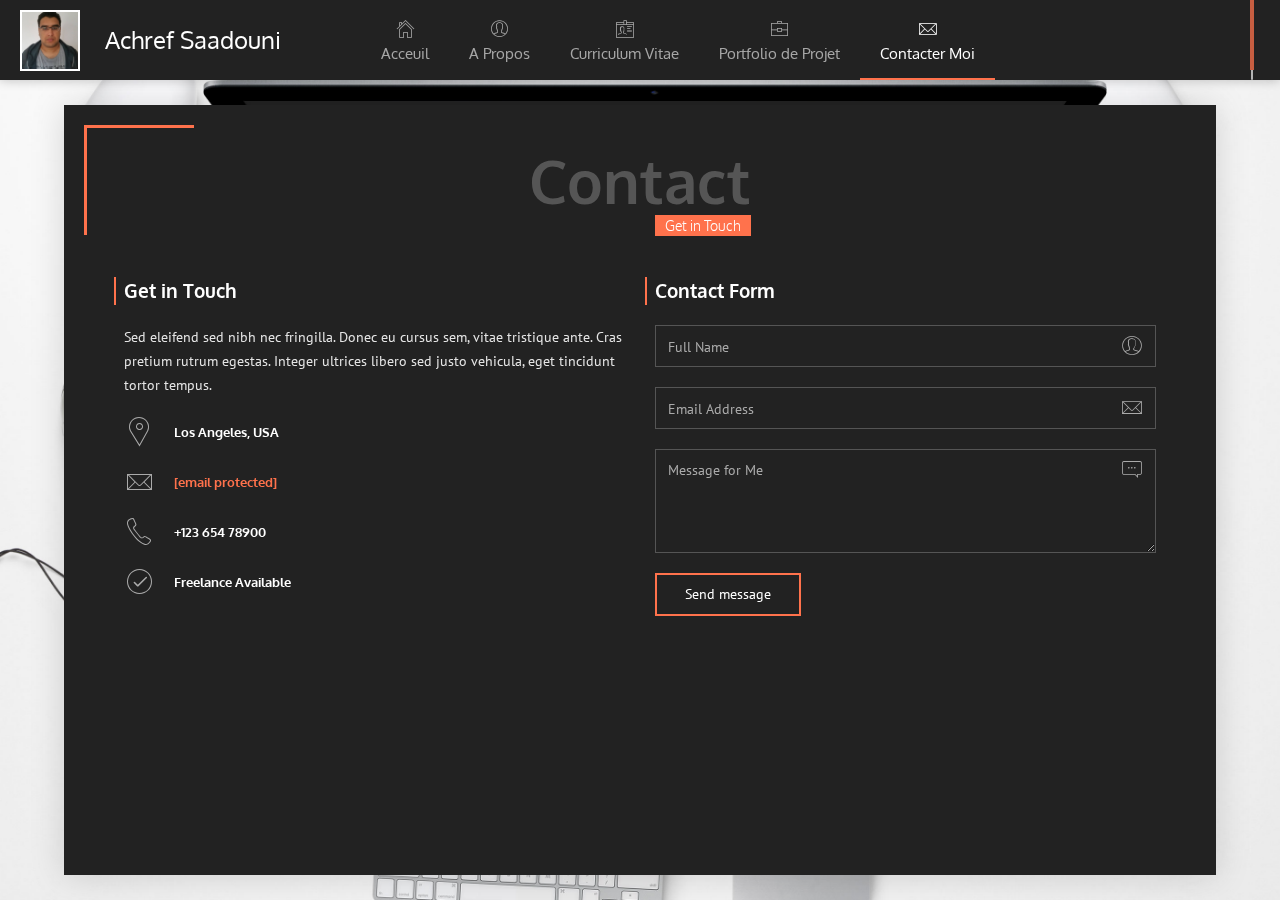
==== commit e7ca8440: "ss" ====
--- a/contacter.html
+++ b/contacter.html
@@ -11,10 +11,6 @@
     <meta charset="UTF-8" />
     <meta http-equiv="X-UA-Compatible" content="IE=edge"> 
     <meta name="viewport" content="width=device-width, initial-scale=1, maximum-scale=1" />
-    
-    <meta name="keywords" content="vcard, resposnive, retina, resume, jquery, css3, bootstrap, Unique, portfolio" />
-    <meta name="author" content="lmtheme" />
-    <link rel="shortcut icon" href="favicon.ico">
 
     <link rel="stylesheet" href="css/bootstrap.css" type="text/css">
     <link rel="stylesheet" href="css/normalize.css" type="text/css">
@@ -27,18 +23,7 @@
 
     <!-- This styles needs for demo -->
     <link rel="stylesheet" href="preview/lmpixels-demo-panel.css" type="text/css">
-    <!-- /This styles needs for demo -->
-    
-    <script>
-      (function(i,s,o,g,r,a,m){i['GoogleAnalyticsObject']=r;i[r]=i[r]||function(){
-      (i[r].q=i[r].q||[]).push(arguments)},i[r].l=1*new Date();a=s.createElement(o),
-      m=s.getElementsByTagName(o)[0];a.async=1;a.src=g;m.parentNode.insertBefore(a,m)
-      })(window,document,'script','../../../../www.google-analytics.com/analytics.js','ga');
-    
-      ga('create', 'UA-96534204-1', 'auto');
-      ga('send', 'pageview');
-    
-    </script>
+
 
     <script src="js/jquery-2.1.3.min.js"></script>
     <script src="js/modernizr.custom.js"></script>
@@ -58,7 +43,7 @@
       <!-- Header -->
       <header id="site_header" class="header mobile-menu-hide header-color-dark">
         <div class="my-photo tilt-effect">
-          <img src="images/photo.png" alt="image de achref saadouni">
+          <img src="images/photo.jpg" alt="image de achref saadouni">
         </div>
 
         <div class="site-title-block">
@@ -213,7 +198,7 @@
 
 
 
-    <script data-cfasync="false" src="../../../cdn-cgi/scripts/5c5dd728/cloudflare-static/email-decode.min.js"></script><script src="js/bootstrap.min.js"></script>
+    <script src="js/bootstrap.min.js"></script>
     <script src="js/pages-switcher.js"></script>
     <script src="js/imagesloaded.pkgd.min.js"></script>
     <script src="js/validator.js"></script>
@@ -226,10 +211,6 @@
     <script src="js/jquery.hoverdir.js"></script>
     <script src="js/main.js"></script>
 
-    <!-- Demo Color changer Script -->
-    <script src="preview/lmpixels-demo-panel.js"></script>
-    <!-- /Demo Color changer Script -->
   </body>
 
-<!-- Mirrored from lmpixels.com/demo/unique/unique-vcard/index-dark.html by HTTrack Website Copier/3.x [XR&CO'2014], Sun, 04 Nov 2018 14:19:55 GMT -->
 </html>
--- a/css/main-red.css
+++ b/css/main-red.css
@@ -1339,6 +1339,10 @@
 .skill-percentage.skill-8 {
   width: 77%;
 }
+
+.skill-percentage.skill-9 {
+  width: 87%;
+}
 /* Skills */
 
 
--- a/preview/lmpixels-demo-panel.css
+++ b/preview/lmpixels-demo-panel.css
@@ -0,0 +1,247 @@
+/*
+* lmpixels templates demo panel
+* Author: lmpixels
+* Author URL: http://themeforest.net/user/lmpixels
+* Version: 1.0
+*/
+
+a.lm-demo-panel-switcher {
+	position: fixed;
+	background-color: #fff;
+	font-size: 18px;
+	line-height: 1em;
+	text-decoration: none;
+	color: #fff;
+	padding: 10px 12px;
+	top: 120px;
+	border: 1px solid #d5d5d5;
+	z-index:100;
+	outline: 0;
+    cursor: pointer;
+	-webkit-transition: all 0.2s linear;
+    -moz-transition: all 0.2s linear;
+    -o-transition: all 0.2s linear;
+    transition: all 0.2s linear;
+	-webkit-transform: translateZ(0);
+    -moz-transform: translateZ(0);
+    -ms-transform: translateZ(0);
+    -o-transform: translateZ(0);
+    transform: translateZ(0);
+}
+
+a.lm-demo-panel-switcher i {
+	color: #222;
+	-webkit-transition: all 0.3s ease-in-out;
+    -moz-transition: all 0.3s ease-in-out;
+    transition: all 0.3s ease-in-out;
+}
+
+a.lm-demo-panel-switcher:hover i {
+	-webkit-transform: rotate(360deg);
+    -moz-transform: rotate(360deg);
+    transform: rotate(360deg);
+}
+
+a.lm-demo-panel-switcher.left {
+	left: 0;
+	border-left: 0;
+	border-top-right-radius: 2px;
+	-moz-border-radius-topright: 2px;
+	-webkit-border-top-right-radius: 2px;
+	-moz-border-radius-bottomright: 2px;
+	-webkit-border-bottom-right-radius: 2px;
+	border-bottom-right-radius: 2px;
+}
+
+a.lm-demo-panel-switcher.right {
+	right: 0;
+	border-right: 0;
+	border-bottom-left-radius: 2px;
+	border-top-left-radius: 2px;
+	-moz-border-radius-bottomleft: 2px;
+	-moz-border-radius-topleft: 2px;
+	-webkit-border-bottom-left-radius:2px;
+	-webkit-border-top-left-radius: 2px;
+}
+
+.lm-demo-panel {
+	display:  block;
+	position: fixed;
+	top: 168px;
+    max-height: calc(100% - 168px);
+    overflow: auto;
+	opacity: 0;
+	visibility: hidden;
+	background: #fff;
+	width: 160px;
+	height: auto;
+	z-index:1999;
+	padding: 15px 15px 20px;
+	border: 1px solid #d5d5d5;
+    -webkit-box-shadow: 0 1px 12px rgba(0,0,0,0.1);
+    -moz-box-shadow: 0 1px 12px rgba(0,0,0,0.1);
+    box-shadow: 0 1px 12px rgba(0,0,0,0.1);
+	-webkit-transition: all 0.3s ease-in-out;
+    -moz-transition: all 0.3s ease-in-out;
+    -o-transition: all 0.3s ease-in-out;
+    transition: all 0.3s ease-in-out;
+}
+
+.lm-demo-panel.left {
+	left: 0;
+	margin-left: -160px;
+	border-left: 0;
+	-webkit-transition: all 0.3s ease-in-out;
+    -moz-transition: all 0.3s ease-in-out;
+    -o-transition: all 0.3s ease-in-out;
+    transition: all 0.3s ease-in-out;
+}
+
+.lm-demo-panel.right {
+	right: 0;
+	margin-right: -160px;
+	border-right: 0;
+}
+
+.lm-demo-panel.left.active,
+.lm-demo-panel.right.active {
+	margin-left: 0;
+	margin-right: 0;
+	opacity: 1;
+	visibility: visible;
+	-webkit-transition: all 0.3s ease-in-out;
+    -moz-transition: all 0.3s ease-in-out;
+    -o-transition: all 0.3s ease-in-out;
+    transition: all 0.3s ease-in-out;
+}
+
+.lm-demo-panel .demo-panel-title {
+    display: block;
+	font-size: 16px;
+	text-align: center;
+	color: inherit;
+	margin-bottom: 7px;
+}
+
+/* preview */
+.demo-panel-options {
+    display: inline-block;
+    width: 100%;
+    margin-bottom: 7px;
+}
+
+.demo-panel-options a {
+    cursor: pointer;
+}
+
+.lm-demo-panel .preview {
+	position: relative;
+	float: left;
+	width: 29%;
+	height: 29%;
+	margin: 2%;
+	padding: 1px;
+}
+
+.lm-demo-panel .preview.w-border {
+    outline: 1px solid #e5e5e5;
+    outline-offset: -1px;
+}
+  
+.lm-demo-panel .current-main-color .preview:after,
+.lm-demo-panel .current-h-color .preview:after {
+    position: absolute;
+    display:inline-block;
+    left: 50%;
+    top: 50%;
+    margin-top: -4px;
+    margin-left: -2px;
+    content: '';
+    display: block;
+    width: 5px;
+    height: 8px;
+    border: solid #fff;
+    border-width: 0 2px 2px 0;
+    -webkit-transform: rotate(45deg);
+    transform: rotate(45deg);
+}
+
+.lm-demo-panel .current-main-color.inverse .preview:after,
+.lm-demo-panel .current-h-color.inverse .preview:after {
+    border-color: #222;
+}
+
+.lm-demo-panel .current-t-style .preview {
+    -webkit-box-shadow: 0 1px 7px rgba(0,0,0,0.15);
+    -moz-box-shadow: 0 1px 7px rgba(0,0,0,0.15);
+    box-shadow: 0 1px 7px rgba(0,0,0,0.15);
+}
+
+.lm-demo-panel a.layout-switcher {
+    display: block;
+    cursor: pointer;
+}
+
+.lm-demo-panel .preview.layout {
+    display: block;
+    float: none;
+    width: 100%;
+    height: 34px;
+    line-height: 34px;
+    font-size: 13px;
+    color: #666;
+    background-color: #f8f8f8;
+    margin: 0 0 10px;
+    text-align: center;
+}
+
+.lm-demo-panel .preview.layout.left {
+    border-left: 3px solid #333;
+}
+.lm-demo-panel .preview.layout.top {
+    border-top: 3px solid #333;
+}
+.lm-demo-panel .preview.layout.bottom {
+    border-bottom: 3px solid #333;
+}
+
+.lm-demo-panel .current-layout .preview.layout,
+.lm-demo-panel .layout-switcher:hover .preview.layout {
+    border-color: #ff724c;
+}
+
+.lm-demo-panel .t-style {
+    width: 46%;
+    height: 34px;
+    line-height: 34px;
+    font-size: 13px;
+    color: #666;
+    text-align: center;
+}
+
+.color-1 { background: #ff724c; }
+.color-2 { background: #4d91de; }
+.color-3 { background: #8bcf00; }
+.color-4 { background: #fd9129; }
+.color-5 { background: #e5be24; }
+.color-6 { background: #9161e0; }
+
+.preview.h-color-1 { background: #fff; }
+.preview.h-color-2 { background: #ff724c; }
+.preview.h-color-3 { background: #222; }
+
+.panel-color-red .preview.h-color-2 { background: #ff724c; }
+.panel-color-blue .preview.h-color-2 { background: #4d91de; }
+.panel-color-green .preview.h-color-2 { background: #8bcf00; }
+.panel-color-orange .preview.h-color-2 { background: #fd9129; }
+.panel-color-yellow .preview.h-color-2 { background: #e5be24; }
+.panel-color-violet .preview.h-color-2 { background: #9161e0; }
+
+.preview.t-style-light {
+    background-color: #fff;
+}
+
+.preview.t-style-dark {
+    background-color: #222;
+    color: #fff;
+}
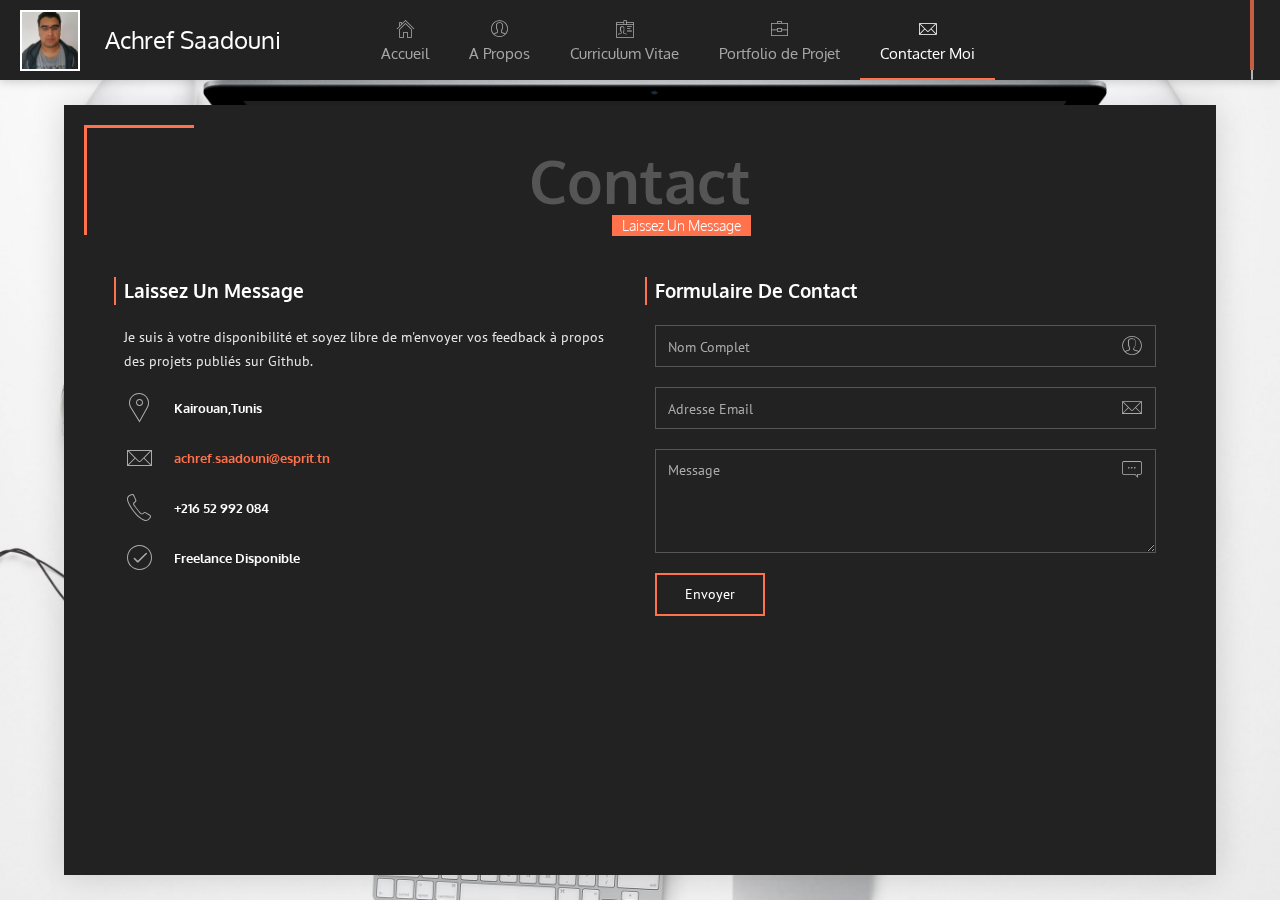
==== commit 32a5d68c: "contact" ====
--- a/contacter.html
+++ b/contacter.html
@@ -11,7 +11,8 @@
     <meta charset="UTF-8" />
     <meta http-equiv="X-UA-Compatible" content="IE=edge"> 
     <meta name="viewport" content="width=device-width, initial-scale=1, maximum-scale=1" />
-
+    <link rel="canonical"  href="https://achrefsaadouni.me/" hreflang="fr"/>
+    <link rel="alternate" href="https://achrefsaadouni.me/" hreflang="fr"/>
     <link rel="stylesheet" href="css/bootstrap.css" type="text/css">
     <link rel="stylesheet" href="css/normalize.css" type="text/css">
     <link rel="stylesheet" href="css/animate.css" type="text/css">
@@ -57,19 +58,19 @@
                 <!-- Main menu -->
                 <ul id="nav" class="site-main-menu">
                   <li>
-                    <a  href="index.html" data-animation="21"><i class="menu-icon pe-7s-icon pe-7s-home"></i>Acceuil</a><!-- href value = data-id without # of .pt-page. -->
+                    <a  href="/" data-animation="21"><i class="menu-icon pe-7s-icon pe-7s-home"></i>Accueil</a><!-- href value = data-id without # of .pt-page. -->
                   </li>
                   <li >
-                    <a href="propos.html" data-animation="17"><i class="menu-icon pe-7s-icon pe-7s-user"></i>A Propos</a>
+                    <a href="/propos" data-animation="17"><i class="menu-icon pe-7s-icon pe-7s-user"></i>A Propos</a>
                   </li>
                   <li>
-                    <a href="curriculumvitae.html" data-animation="18"><i class="menu-icon pe-7s-icon pe-7s-id"></i>Curriculum Vitae</a>
+                    <a href="/curriculumvitae" data-animation="18"><i class="menu-icon pe-7s-icon pe-7s-id"></i>Curriculum Vitae</a>
                   </li>
                   <li>
-                    <a href="portfolio.html" data-animation="19"><i class="menu-icon pe-7s-icon pe-7s-portfolio"></i>Portfolio de Projet</a>
+                    <a href="/portfolio" data-animation="19"><i class="menu-icon pe-7s-icon pe-7s-portfolio"></i>Portfolio de Projet</a>
                   </li>
                   <li class="active">
-                    <a href="contacter.html" data-animation="20"><i class="menu-icon pe-7s-icon pe-7s-mail"></i>Contacter Moi</a>
+                    <a href="/contacter" data-animation="20"><i class="menu-icon pe-7s-icon pe-7s-mail"></i>Contacter Moi</a>
                   </li>
                 </ul>
                 <!-- /Main menu -->
@@ -106,22 +107,22 @@
                 <div class="section-title-block">
                   <div class="section-title-wrapper">
                     <h2 class="section-title">Contact</h2>
-                    <h5 class="section-description">Get in Touch</h5>
+                    <h5 class="section-description">Laissez Un Message</h5>
                   </div>
                 </div>
 
                 <div class="row">
                   <div class="col-sm-6 col-md-6 subpage-block">
                     <div class="block-title">
-                      <h3>Get in Touch</h3>
-                    </div>
-                    <p>Sed eleifend sed nibh nec fringilla. Donec eu cursus sem, vitae tristique ante. Cras pretium rutrum egestas. Integer ultrices libero sed justo vehicula, eget tincidunt tortor tempus.</p>
+                      <h3>Laissez Un Message</h3>
+                    </div>
+                    <p>Je suis à votre disponibilité et soyez libre de m'envoyer vos feedback à propos des projets publiés sur Github.</p>
                     <div class="contact-info-block">
                       <div class="ci-icon">
                         <i class="pe-7s-icon pe-7s-map-marker"></i>
                       </div>
                       <div class="ci-text">
-                        <h5>Los Angeles, USA</h5>
+                        <h5>Kairouan,Tunis</h5>
                       </div>
                     </div>
                     <div class="contact-info-block">
@@ -129,7 +130,7 @@
                         <i class="pe-7s-icon pe-7s-mail"></i>
                       </div>
                       <div class="ci-text">
-                        <h5><a href="https://lmpixels.com/cdn-cgi/l/email-protection" class="__cf_email__" data-cfemail="5b3a373e232836322f331b3e233a362b373e75383436">[email&#160;protected]</a></h5>
+                        <h5><a href="mailto:achref.saadouni@esprit.tn" class="__cf_email__" data-cfemail="5b3a373e232836322f331b3e233a362b373e75383436">achref.saadouni@esprit.tn</a></h5>
                       </div>
                     </div>
                     <div class="contact-info-block">
@@ -137,7 +138,7 @@
                         <i class="pe-7s-icon pe-7s-call"></i>
                       </div>
                       <div class="ci-text">
-                        <h5>+123 654 78900</h5>
+                        <h5>+216 52 992 084</h5>
                       </div>
                     </div>
                     <div class="contact-info-block">
@@ -145,42 +146,42 @@
                         <i class="pe-7s-icon pe-7s-check"></i>
                       </div>
                       <div class="ci-text">
-                        <h5>Freelance Available</h5>
+                        <h5>Freelance Disponible</h5>
                       </div>
                     </div>
                   </div>
 
                   <div class="col-sm-6 col-md-6 subpage-block">
                     <div class="block-title">
-                      <h3>Contact Form</h3>
-                    </div>
-                    <form id="contact-form" method="post" action="https://lmpixels.com/demo/unique/unique-vcard/contact_form/contact_form.php">
+                      <h3>
+                        Formulaire De Contact</h3>
+                    </div>
+                    <form  method="POST" action="https://formspree.io/achref.saadouni@esprit.tn">
 
                       <div class="messages"></div>
 
                       <div class="controls">
                         <div class="form-group">
-                            <input id="form_name" type="text" name="name" class="form-control" placeholder="Full Name" required="required" data-error="Name is required.">
+                            <input id="form_name" type="text" name="name" class="form-control" placeholder="Nom Complet" required="required" data-error="Name is required.">
                             <div class="form-control-border"></div>
                             <i class="form-control-icon pe-7s-user"></i>
                             <div class="help-block with-errors"></div>
                         </div>
 
                         <div class="form-group">
-                            <input id="form_email" type="email" name="email" class="form-control" placeholder="Email Address" required="required" data-error="Valid email is required.">
+                            <input id="form_email" type="email" name="email" class="form-control" placeholder="Adresse Email" required="required" data-error="Valid email is required.">
                             <div class="form-control-border"></div>
                             <i class="form-control-icon pe-7s-mail"></i>
                             <div class="help-block with-errors"></div>
                         </div>
 
                         <div class="form-group">
-                            <textarea id="form_message" name="message" class="form-control" placeholder="Message for Me" rows="4" required="required" data-error="Please, leave me a message."></textarea>
+                            <textarea id="form_message" name="message" class="form-control" placeholder="Message" rows="4" required="required" data-error="Please, leave me a message."></textarea>
                             <div class="form-control-border"></div>
                             <i class="form-control-icon pe-7s-comment"></i>
                             <div class="help-block with-errors"></div>
                         </div>
-
-                        <input type="submit" class="button btn-send" value="Send message">
+                        <button type="submit" class="button btn-send">Envoyer</button>
                       </div>
                     </form>
                   </div>
